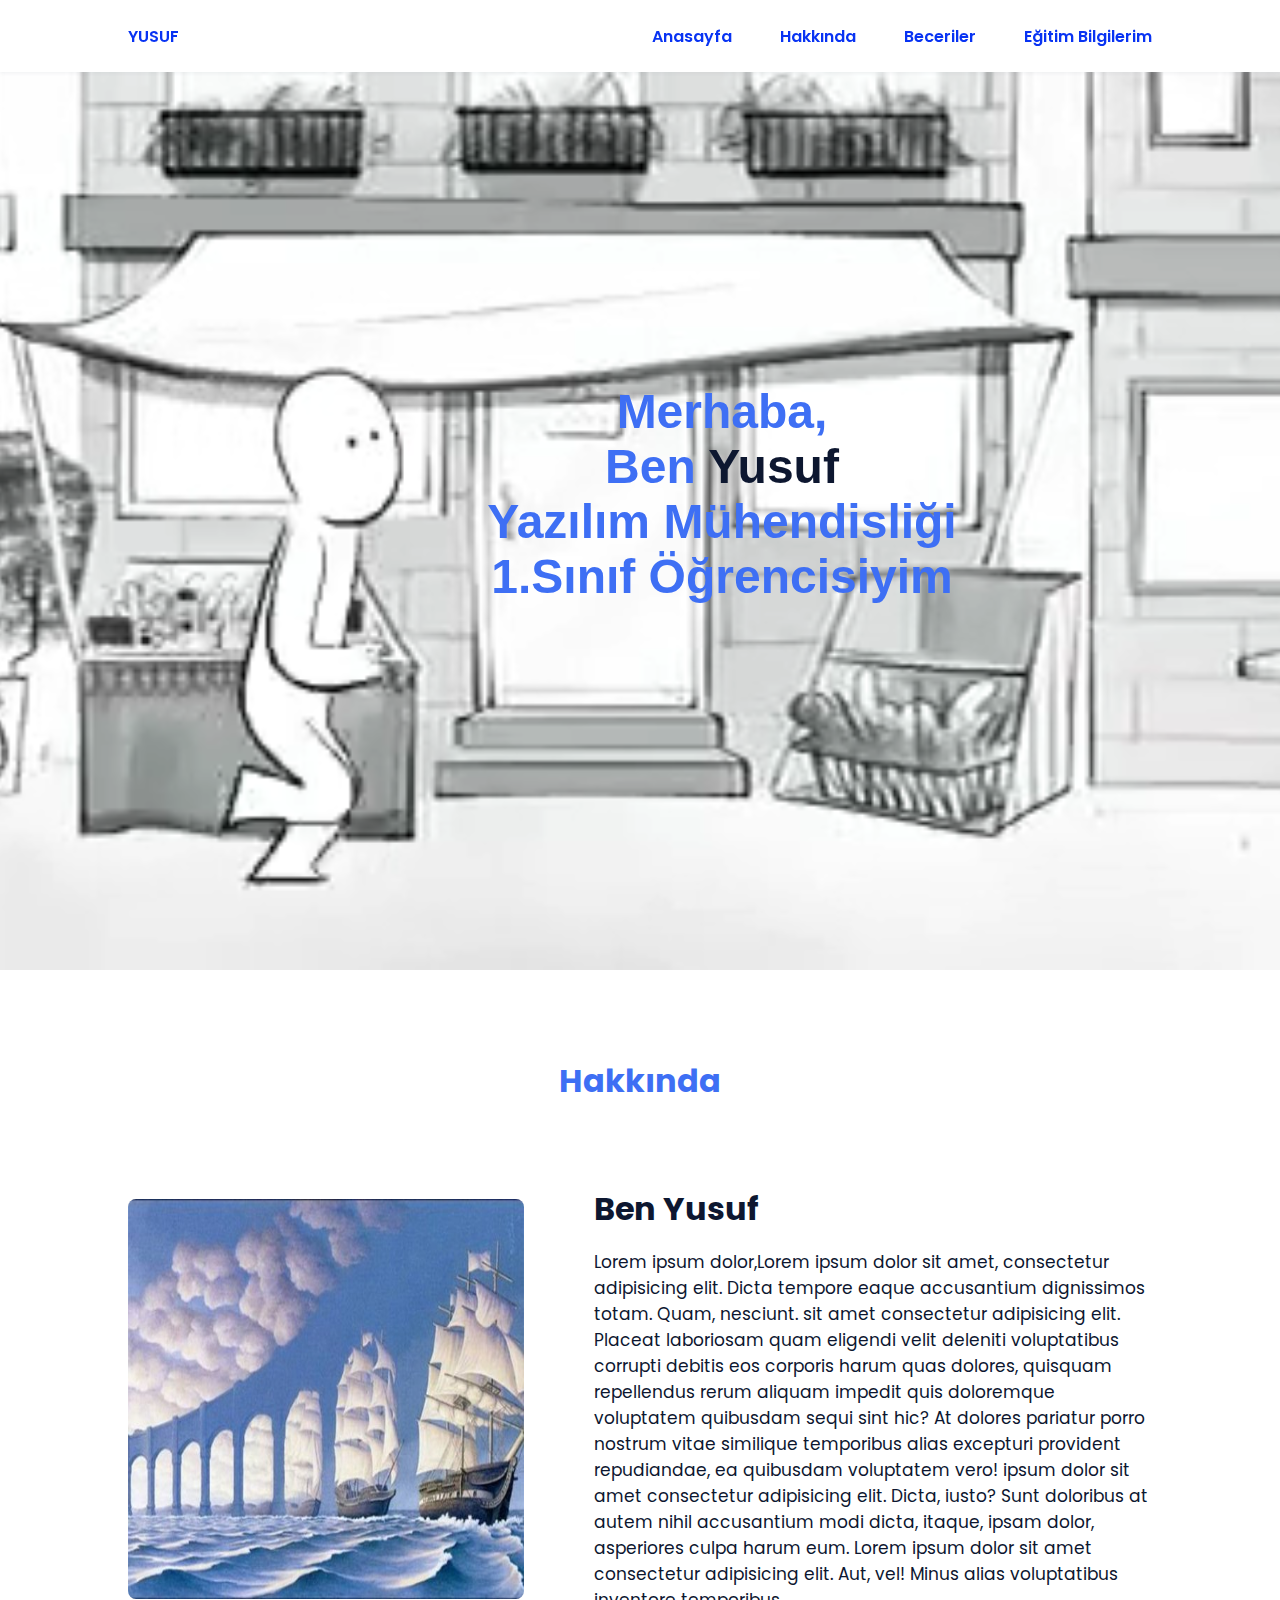
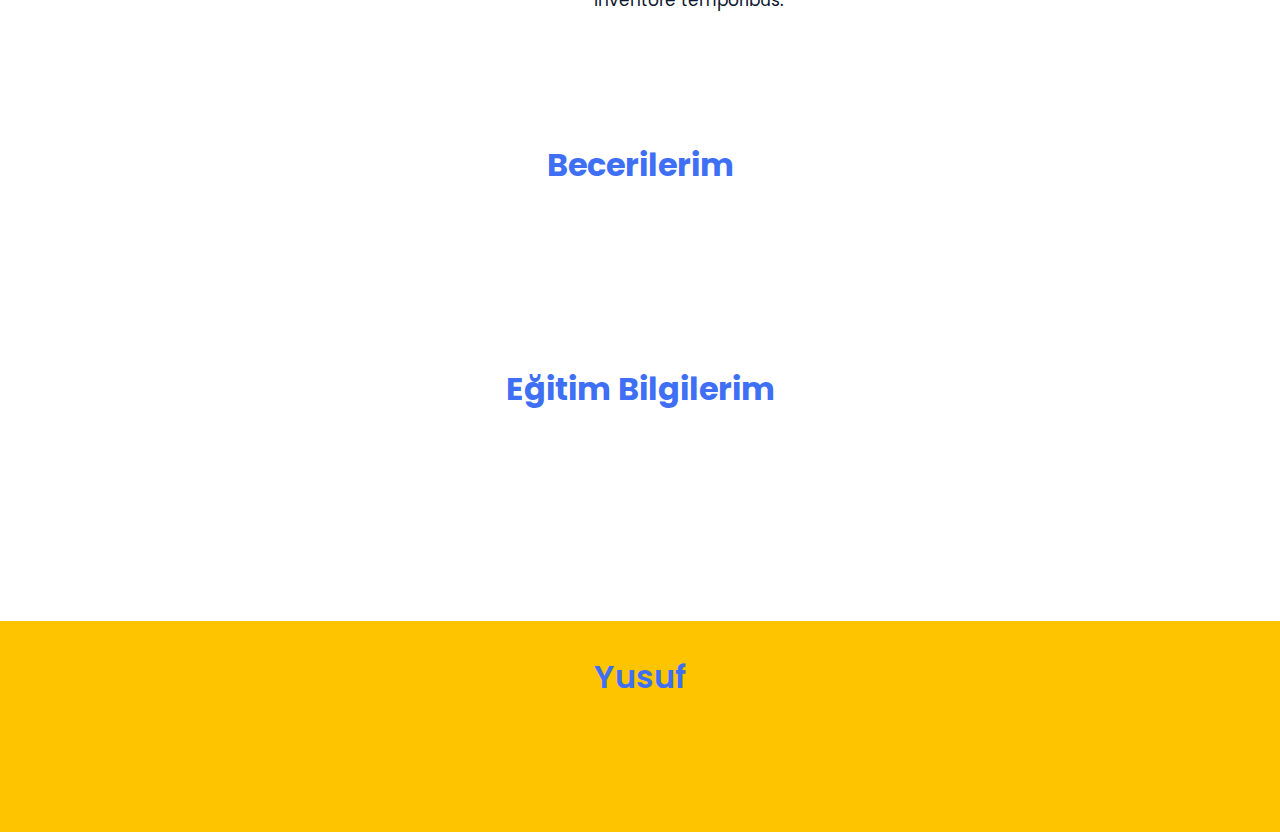
==== index.html @ 99096d66 "index.html" ====
<!DOCTYPE html>
<html lang="tr">
    <head>
        <meta charset="UTF-8">
        <meta name="viewport" content="width=device-width, initial-scale=1.0">

        <link rel="stylesheet" href="alıntı.css">

        <link rel="stylesheet" href="https://cdnjs.cloudflare.com/ajax/libs/font-awesome/5.14.0/css/all.min.css" integrity="sha512-1PKOgIY59xJ8Co8+NE6FZ+LOAZKjy+KY8iq0G4B3CyeY6wYHN3yt9PW0XpSriVlkMXe40PTKnXrLnZ9+fkDaog==" crossorigin="anonymous" referrerpolicy="no-referrer" />"
      
        <title>Yusuf Web sitesi</title>
    </head>
    <body>
        <!--===== HEADER =====-->
        <header class="l-header">
            <nav class="nav bd-grid">
                <div>
                    <a href="#" class="nav__logo">YUSUF</a>
                </div>

                <div class="nav__menu" id="nav-menu">
                    <ul class="nav__list">
                        <li class="nav__item"><a href="#home" class="nav__link active">Anasayfa</a></li>
                        <li class="nav__item"><a href="#about" class="nav__link">Hakkında</a></li>
                        <li class="nav__item"><a href="#skills" class="nav__link">Beceriler</a></li>
                       <li class="nav__item"><a href="#education" class="nav__link">Eğitim Bilgilerim</a></li>
                    </ul>
                </div>

            </nav>
        </header>
        <main class="l-main">
<div id="hero">
    <video autoplay loop muted>
        <source src="videoplayback (2).mp4" type="video/mp4">
   
    </video>

            <!--===== ANASAYFA =====-->
            <section class="home bd-grid" id="home">
                <div class="home__data">
                    <h1 class="home__title">Merhaba,<br>Ben <span class="home__title-color">Yusuf</span><br> Yazılım Mühendisliği 1.Sınıf Öğrencisiyim</h1>
        
                </div>
               
            </section>
        </div>
        </div>

            <!--===== HAKKINDA =====-->
            <section class="about section " id="about">
                <h2 class="section-title">Hakkında</h2>

                <div class="about__container bd-grid">
                  <div class="about__img">
                        <img src="son resim.jpg">
                    </div>
                    
                    <div class="about__tittle">
                        <h2 class="about__subtitle">Ben Yusuf</h2>
                        <p class="about__text">Lorem ipsum dolor,Lorem ipsum dolor sit amet, consectetur adipisicing elit. Dicta tempore eaque accusantium dignissimos totam. Quam, nesciunt. sit amet consectetur adipisicing elit. Placeat laboriosam quam eligendi velit deleniti voluptatibus corrupti debitis eos corporis harum quas dolores, quisquam repellendus rerum aliquam impedit quis doloremque voluptatem quibusdam sequi sint hic? At dolores pariatur porro nostrum vitae similique temporibus alias excepturi provident repudiandae, ea quibusdam voluptatem vero! ipsum dolor sit amet consectetur adipisicing elit. Dicta, iusto? Sunt doloribus at autem nihil accusantium modi dicta, itaque, ipsam dolor, asperiores culpa harum eum. Lorem ipsum dolor sit amet consectetur adipisicing elit. Aut, vel! Minus alias voluptatibus inventore temporibus.</p>
                    </div>                                   
                </div>
            </section>

            <!--===== BECERİLER =====-->
            <section class="skills section" id="skills">
                <h2 class="section-title">Becerilerim</h2>

            </section>
            <!--EĞİTİM BİLGİLERİM-->
            <section class="education section" id="education">
                <h2 class="section-title">Eğitim Bilgilerim</h2>

      
           </section>
               <!--===== CONTACT =====-->
               <section class="contact section" id="contact">
           
            </section>
        </main>
        <!--===== FOOTER =====-->
        <footer class="footer">
            <p class="footer__title">Yusuf</p>
            <div class="footer__social">
                <a href="#" class="footer__icon"><a href="https://github.com"><i class='fab fa-github' ></i></a></a>
                <a href="#" class="footer__icon"><a href="https://www.instagram.com"><i class='fab fa-instagram' ></i></a></a>
                <a href="#" class="footer__icon"><a href="https://twitter.com"><i class='fab fa-twitter' ></i></a></a>
            </div>

        </footer>


  
    </body>
</html>
---- alıntı.css ----
/*===== GOOGLE FONTS =====*/
@import url("https://fonts.googleapis.com/css2?family=Poppins:wght@400;600;700&display=swap");
/*===== VARIABLES CSS =====*/
:root {
  --header-height: 3rem;
  --font-semi: 600;
  /*===== Colores =====*/
  /*Purple 260 - Red 355 - Blue 224 - Pink 340*/
  /* HSL color mode */
  --hue-color: 224;
  --first-color: hsl(var(--hue-color), 89%, 60%);
  --second-color: hsl(var(--hue-color), 56%, 12%);
  /*===== Fuente y tipografia =====*/
  --body-font: 'Poppins', sans-serif;
  --big-font-size: 2rem;
  --h2-font-size: 1.25rem;
  --normal-font-size: .938rem;
  --smaller-font-size: .75rem;
  /*===== Margenes =====*/
  --mb-2: 1rem;
  --mb-4: 2rem;
  --mb-5: 2.5rem;
  --mb-6: 3rem;
  /*===== z index =====*/
  --z-back: -10;
  --z-fixed: 100;
}
@media screen and (min-width: 968px) {
  :root {
    --big-font-size: 3.5rem;
    --h1-font-size: 3rem;
    --h2-font-size: 2rem;
    --normal-font-size: 1rem;
    --smaller-font-size: .875rem;
  }
}
/*===== BASE =====*/
*, ::before, ::after {
  box-sizing: border-box;
}
html {
  scroll-behavior: smooth;
}
body {
  margin: var(--header-height) 0 0 0;
  font-family: var(--body-font);
  font-size: var(--normal-font-size);
  color: var(--second-color);
}
h1, h2, p {
  margin: 0;
}
ul {
  margin: 0;
  padding: 0;
  list-style: none;
}
a {
  text-decoration: none;
}
img {
  max-width: 100%;
  height: auto;
  display: block;
}
/*===== CLASS CSS ===== */
.section-title {
  position: relative;
  font-size: var(--h2-font-size);
  color: var(--first-color);
  margin-top: var(--mb-2);
  margin-bottom: var(--mb-4);
  text-align: center;
}
.section-title::after {
  position: absolute;
  content: '';
  left: 0;
  right: 0;
  margin: auto;
  top: 2rem;
  background-color: rgb(230, 198, 17);
}
.section {
  padding-top: 3rem;
  padding-bottom: 2rem;
}
/*===== LAYOUT =====*/
.bd-grid {
  max-width: 1024px;
  display: flex;
  margin-left: var(--mb-2);
  margin-right: var(--mb-2);
}
.l-header {
  width: 100%;
  position: fixed;
  top: 0;
  left: 0;
  z-index: var(--z-fixed);
  background-color: #fff;
  box-shadow: 0 1px 4px rgba(146, 161, 176, 0.15);
}
/*===== NAV =====*/
.nav {
  height: var(--header-height);
  display: flex;
  justify-content: space-between;
  align-items: center;
  font-weight: var(--font-semi);
}
@media screen and (max-width: 800px) {
  .nav__menu {
    position: fixed;
    top: var(--header-height);
    right: -100%;
    width: 80%;
    height: 100%;
    padding: 2rem;
    background-color: var(--second-color);
    transition: .5s;
  }
}
.nav__item {
  margin-bottom: var(--mb-4);
}
.nav__link {
  position: relative;
  color: #fff;
}
.nav__link:hover {
  position: relative;
  background-color: rgb(255, 196, 0);
  border-radius: 5px;
}
.nav__link:hover::after {
  position: absolute;
  content: '';
  left: 0;
  top: 2rem;
  background-color:rgb(255, 196, 0);
}
.nav__logo {
  color: rgb(8, 51, 243);
}
.nav__toggle {
  color: var(--second-color);
  font-size: 1.5rem;
  cursor: pointer;
}

/*=== Show menu ===*/
/*.show {
  right: 0;
}*/
/*===== HOME =====*/

/*videolu home*/
#hero video{
  height: 100vh;
  margin-top:45px;
  width: 100%;
  background-position: absolute;
  z-index: 100;
  object-fit: cover;
}
#hero .home{
  width: 100%;
  height: 100%;
  /*z-index: 20;*/
  position: absolute;
  top: 0;
  left: 0;
  text-align: center;
  display: flex;
  align-items: center;
  justify-content: center;

}
#hero .home__data h1{
  color: var(--first-color);
  font-family: Arial, sans-serif;
  
}
#hero .home__data {
  align-self: center;
}
#hero .home__title {
  font-size: var(--h1-font-size);
  margin-bottom: var(--mb-5);
  padding-left: 420px;
}
#hero .home__title-color {
  color: var(--second-color);
}

/* ===== ABOUT =====*/
.about__container {
  row-gap: 2rem;
  text-align: center;
}
.about__subtitle {
  margin-bottom: var(--mb-2);
  font-size: var(--h2-font-size);
}
.about__text {
  font-size: 17px;
}
.about__tittle {
  padding-left: 70px;

}
.about__img {
  width: 5000px;
  justify-self: center;
}
.about__img img {
  border-radius: .5rem;
  width: 8000px;
 
}
/* ===== FOOTER =====*/
.footer {
  background-color: rgb(255, 196, 0);
  color: var(--first-color);
  text-align: center;
  font-weight: var(--font-semi);
  padding: 2rem 0;
}
.footer__title {
  font-size: 2rem;
  margin-bottom: var(--mb-4);
}
.footer__social {
  margin-bottom: var(--mb-4);
}
.footer__icon {
  font-size: 1.5rem;
  color: aqua;
  margin: 0 var(--mb-2);
}
/*.footer__copy {
  font-size: var(--smaller-font-size);
}*/
/* ===== MEDIA QUERIES=====*/
@media screen and (max-width: 320px) {
  .home {
    row-gap: 2rem;
  }
}
@media screen and (min-width: 576px) {
  .home {
    padding: 4rem 0 2rem;
  }
  
  .about__container {
    grid-template-columns: repeat(2, 1fr);
    align-items: center;
    text-align: initial;
  }
}
@media screen and (min-width: 768px) {
  body {
    margin: 0;
  }
  .section {
    padding-top: 4rem;
    padding-bottom: 3rem;
  }
  .section-title {
    margin-bottom: var(--mb-6);
  }
  .section-title::after {
    width: 80px;
    top: 3rem;
  }
  .nav {
    height: calc(var(--header-height) + 1rem);
    height: calc(var(--header-height) + 1.5rem);
  }
  .nav__list {
    display: flex;
    padding-top: 0;
  }
  .nav__item {
    margin-left: var(--mb-6);
    margin-bottom: 0;
  }
  .nav__link {
    color: rgb(8, 51, 243);
  }
  .home {
    padding: 8rem 0 2rem;
  }
  .about__container {
    padding-top: 2rem;
  }
  .about__img img {
    height: 400px;
    width: 5000px;
  }
}
@media screen and (min-width: 992px) {
  .bd-grid {
    margin-left: auto;
    margin-right: auto;
  }
  .home {
    padding: 10rem 0 2rem;
  }
}
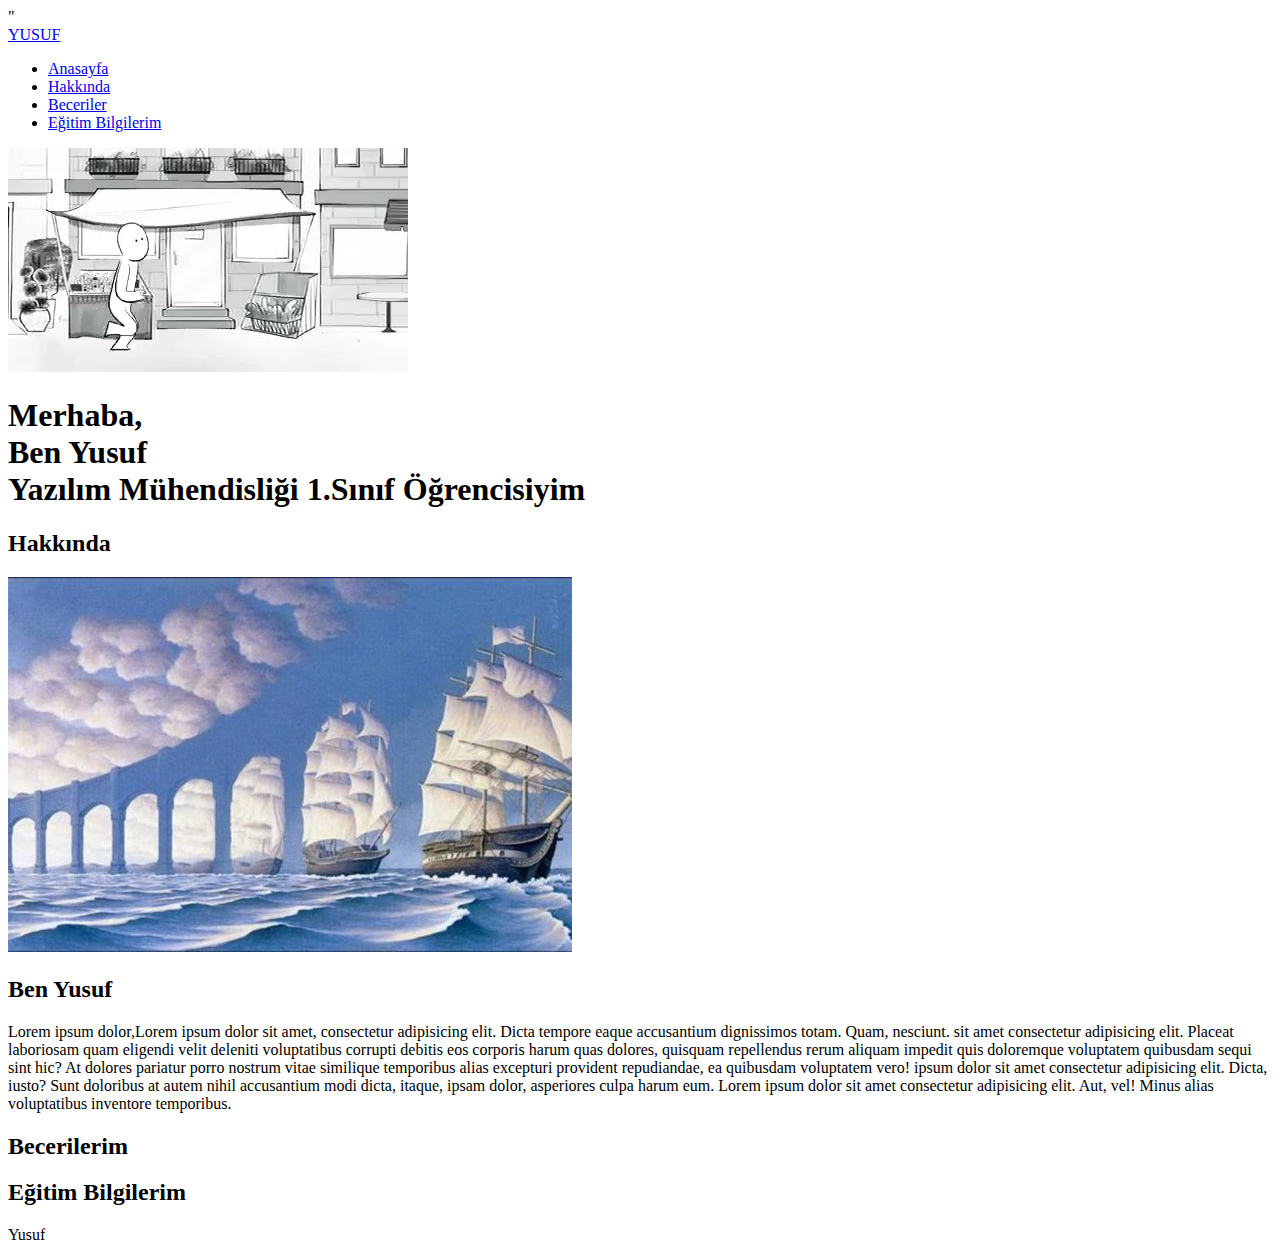
==== commit b42881ad: "index.html" ====
--- a/index.html
+++ b/index.html
@@ -5,7 +5,7 @@
         <meta charset="UTF-8">
         <meta name="viewport" content="width=device-width, initial-scale=1.0">
 
-        <link rel="stylesheet" href="alıntı.css">
+        <link rel="stylesheet" href="style.css">
 
         <link rel="stylesheet" href="https://cdnjs.cloudflare.com/ajax/libs/font-awesome/5.14.0/css/all.min.css" integrity="sha512-1PKOgIY59xJ8Co8+NE6FZ+LOAZKjy+KY8iq0G4B3CyeY6wYHN3yt9PW0XpSriVlkMXe40PTKnXrLnZ9+fkDaog==" crossorigin="anonymous" referrerpolicy="no-referrer" />"
       
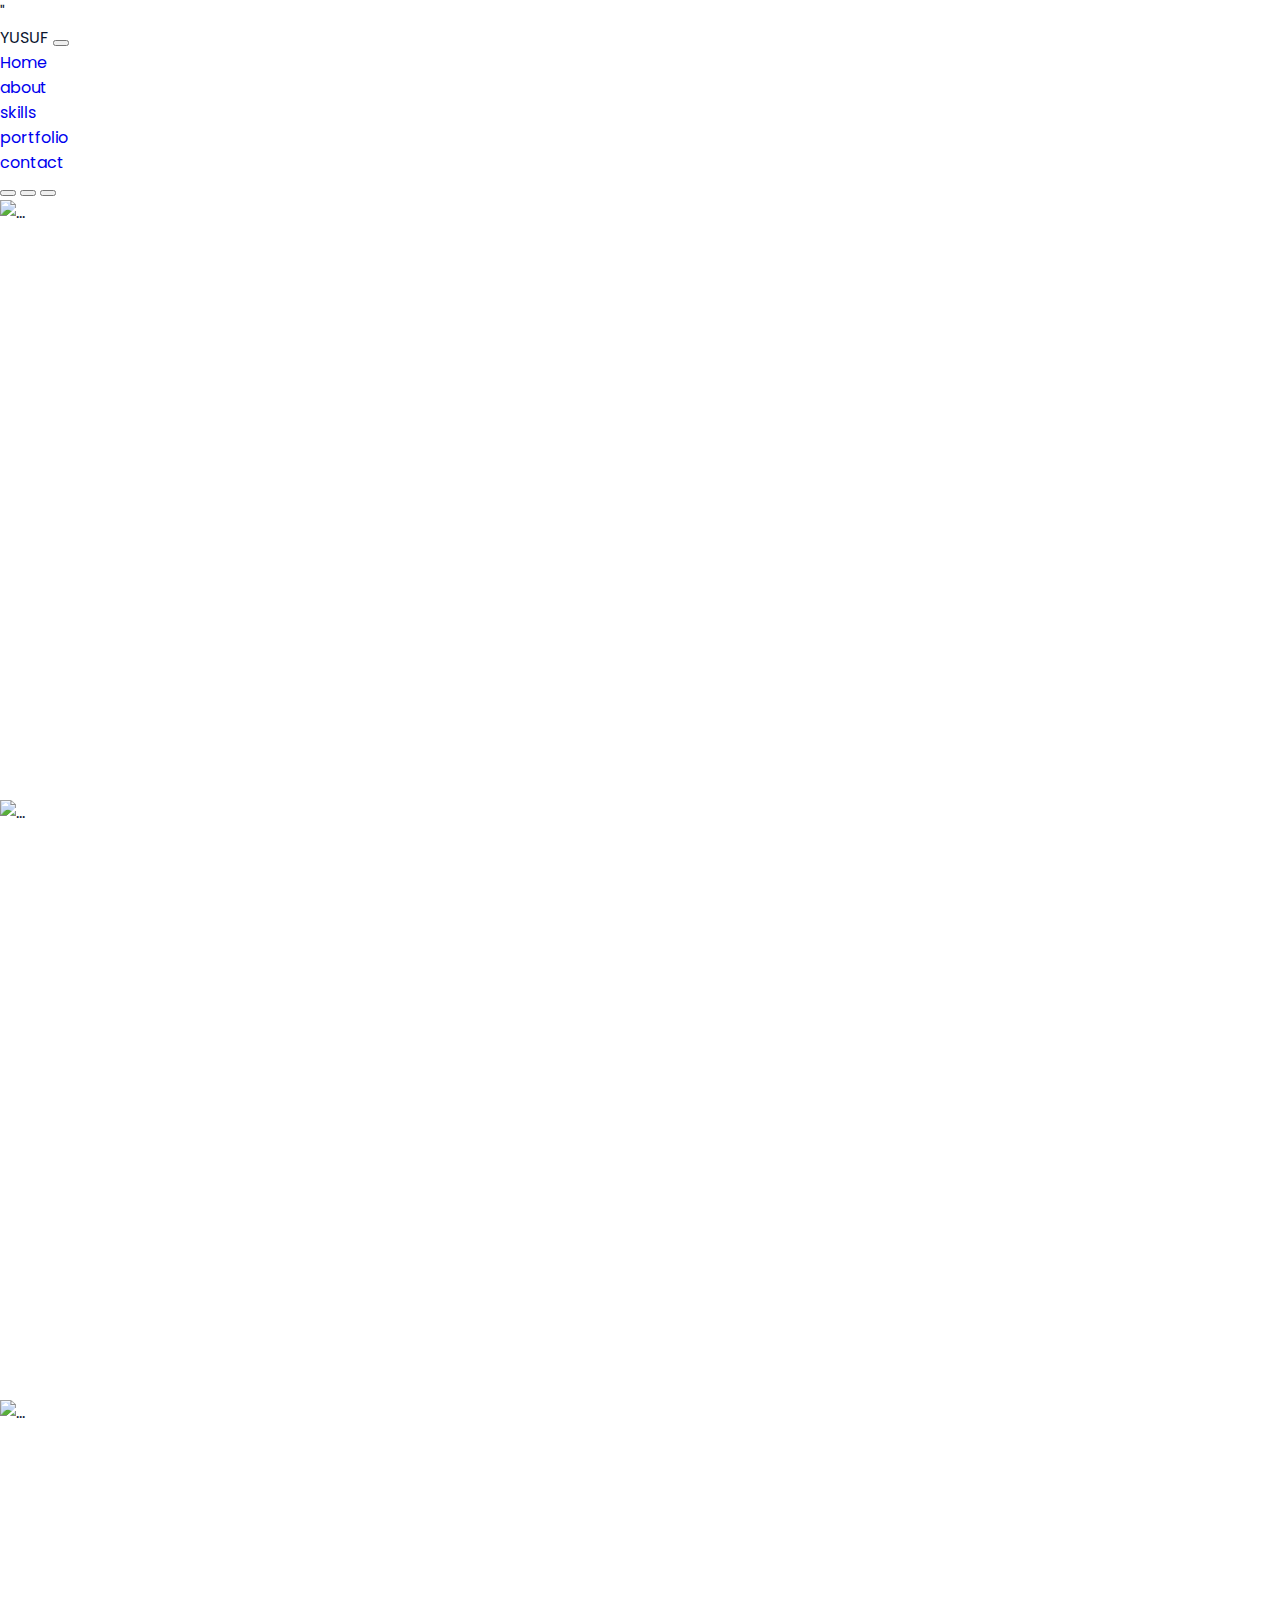
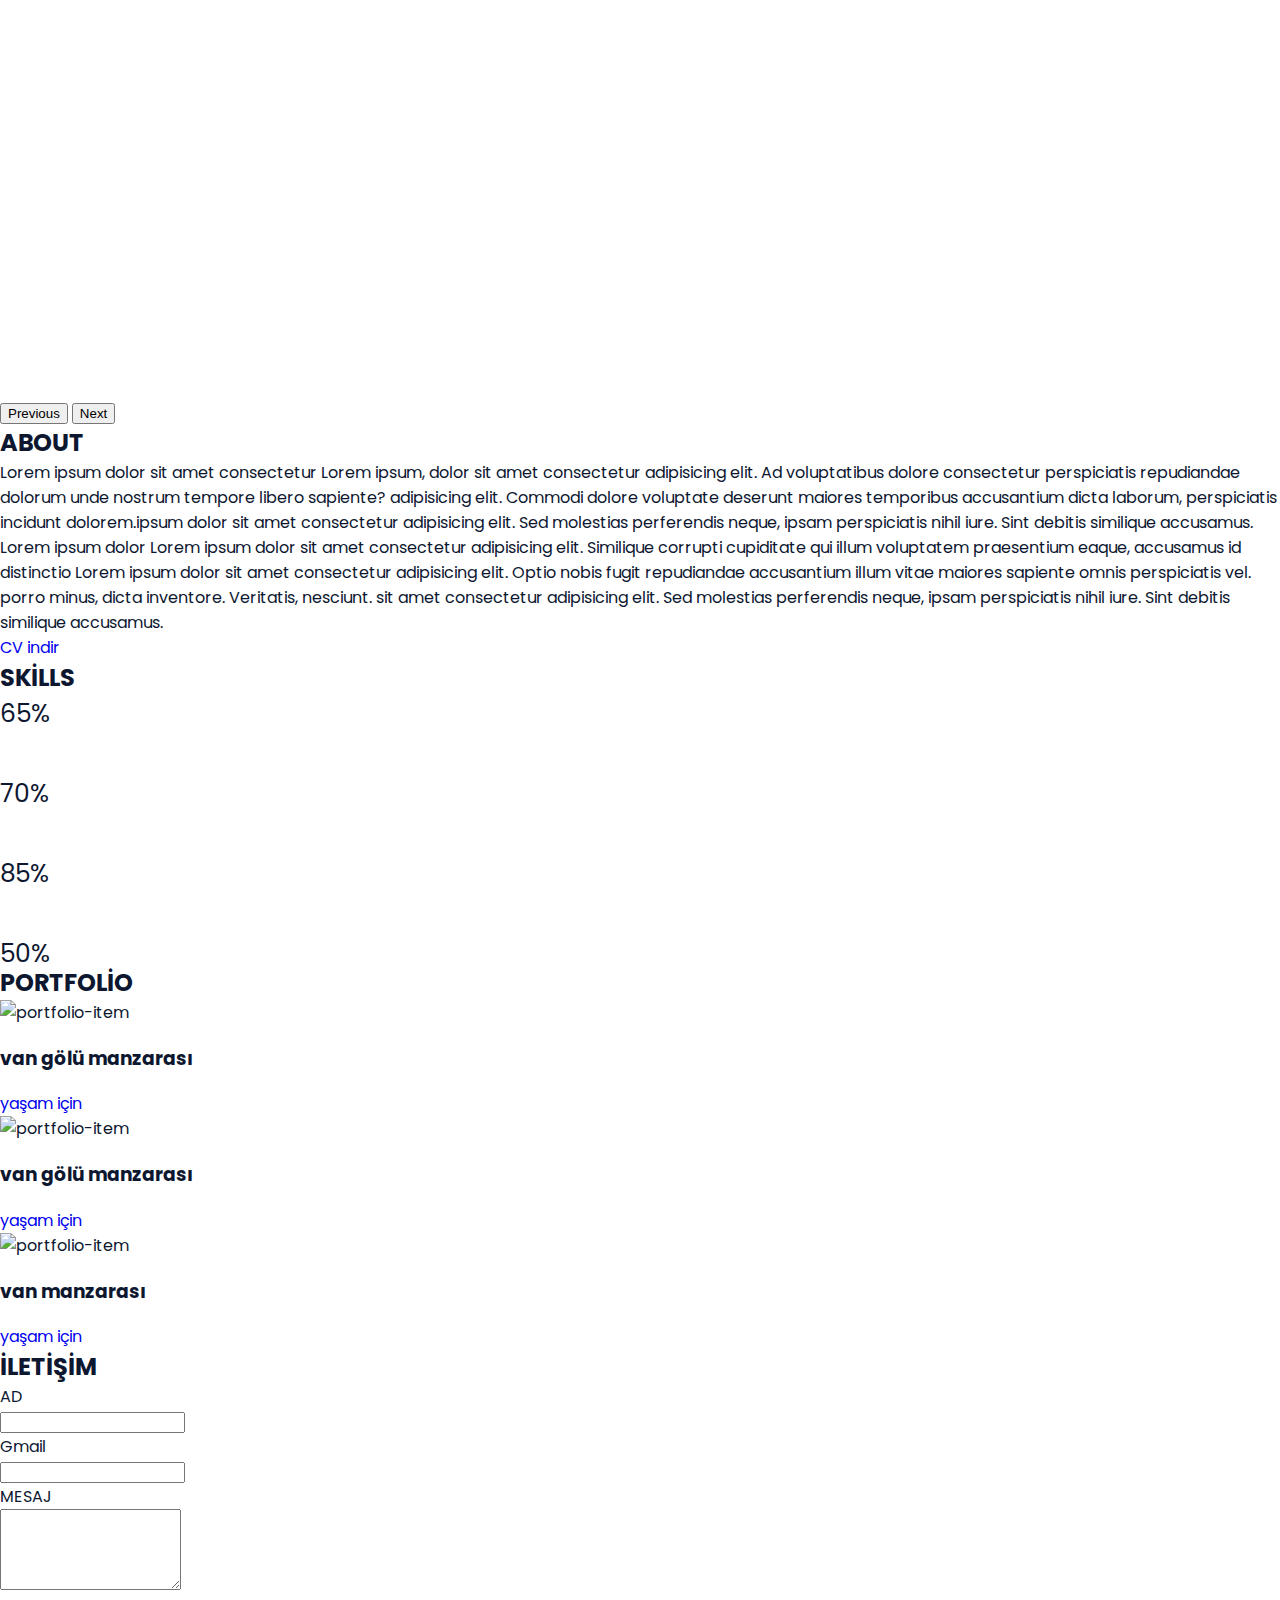
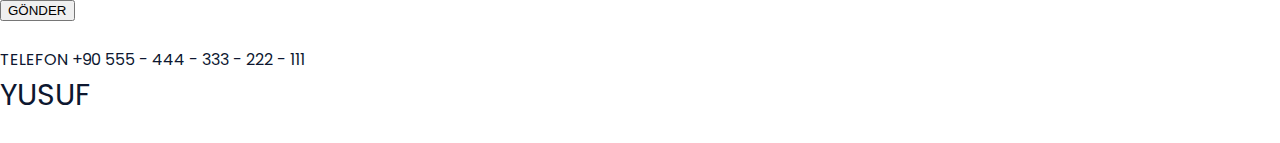
==== commit d9abe0e3: "Create index.html" ====
--- a/index.html
+++ b/index.html
@@ -1,97 +1,297 @@
-
-<!DOCTYPE html>
-<html lang="tr">
-    <head>
-        <meta charset="UTF-8">
-        <meta name="viewport" content="width=device-width, initial-scale=1.0">
-
-        <link rel="stylesheet" href="style.css">
-
-        <link rel="stylesheet" href="https://cdnjs.cloudflare.com/ajax/libs/font-awesome/5.14.0/css/all.min.css" integrity="sha512-1PKOgIY59xJ8Co8+NE6FZ+LOAZKjy+KY8iq0G4B3CyeY6wYHN3yt9PW0XpSriVlkMXe40PTKnXrLnZ9+fkDaog==" crossorigin="anonymous" referrerpolicy="no-referrer" />"
+<!doctype html>
+<html lang="en">
+  <head>
+
+   
+    <meta charset="utf-8">
+    <meta name="viewport" content="width=device-width, initial-scale=1">
+    <!--icons-->
+    <link rel="stylesheet" href="https://cdnjs.cloudflare.com/ajax/libs/font-awesome/5.14.0/css/all.min.css" integrity="sha512-1PKOgIY59xJ8Co8+NE6FZ+LOAZKjy+KY8iq0G4B3CyeY6wYHN3yt9PW0XpSriVlkMXe40PTKnXrLnZ9+fkDaog==" crossorigin="anonymous" referrerpolicy="no-referrer" />"
+    <!-- Bootstrap CSS -->
+    <script src="jquery-3.6.0.min.js/jquery-3.6.0.min.js"></script>
+    <link href="https://cdn.jsdelivr.net/npm/bootstrap@5.0.2/dist/css/bootstrap.min.css" rel="stylesheet" integrity="sha384-EVSTQN3/azprG1Anm3QDgpJLIm9Nao0Yz1ztcQTwFspd3yD65VohhpuuCOmLASjC" crossorigin="anonymous">
+    <link rel="stylesheet" href="style.css">
+    <title>YUSUF CAN WEB SİTESİ</title>
+    <script src="javasc.js"></script>
+  </head>
+  <body >
+  
+      <header id="header" class="başlık header fixed-top">
+        <nav class="navbar navbar-expand-md  navbar-dark bg-dark" >
+          <div class="container mb-2">
+            
+          
+            <a class="navbar-brand text-white">YUSUF</a>
+            <button class="navbar-toggler" type="button" data-bs-toggle="collapse" data-bs-target="#navbarSupportedContent" aria-controls="navbarSupportedContent" aria-expanded="false" aria-label="Toggle navigation">
+              <span class="navbar-toggler-icon"></span>
+            </button>
+           
+            <div class="collapse navbar-collapse" id="navbarSupportedContent">
+              <ul class="navbar-nav ms-auto mb-2 mb-lg-0">
+                <li class="nav-item">
+                  <a class="nav-link active text-white" aria-current="page" href="#home">Home</a>
+                </li>
+                <li class="nav-item">
+                  <a class="nav-link text-white" href="#about">about</a>
+                </li>
+                <li class="nav-item">
+                  <a class="nav-link  text-white" href="#skills">skills</a>
+                </li>
+                <li class="nav-item">
+                  <a class="nav-link  text-white" href="#portfolio">portfolio</a>
+                </li>
+                <li class="nav-item">
+                  <a class="nav-link  text-white" href="#contact">contact</a>
+                </li>
+              </ul>
+            </div>
+          </div>
+        </nav>
+      </header>
+  
+
+      <!-- slider -->
+
+
+    <section id="home">
+    <div id="carouselExampleIndicators" class="carousel slide mt-4 " data-bs-ride="true">
+      <div class="carousel-indicators">
+        <button type="button" data-bs-target="#carouselExampleIndicators" data-bs-slide-to="0" class="active" aria-current="true" aria-label="Slide 1"></button>
+        <button type="button" data-bs-target="#carouselExampleIndicators" data-bs-slide-to="1" aria-label="Slide 2"></button>
+        <button type="button" data-bs-target="#carouselExampleIndicators" data-bs-slide-to="2" aria-label="Slide 3"></button>
+      </div>
+      <div class="carousel-inner " style="position: relative;">
+        <div class="carousel-item active ">
+          <img src="resim 5.jpg" class="d-block " style="width:100%; height: 600px;" alt="...">
+        </div>
+        <div class="carousel-item resim">
+          <img src="bjk.webp" class="d-block " style="width:100%; height: 600px;" alt="...">
+        </div>
+        <div class="carousel-item resim">
+          <img src="tw.jpg" class="d-block " style="width:100%; height: 600px;" alt="...">
+        </div>
+      </div>
+      <button class="carousel-control-prev" type="button" data-bs-target="#carouselExampleIndicators" data-bs-slide="prev">
+        <span class="carousel-control-prev-icon" aria-hidden="true"></span>
+        <span class="visually-hidden">Previous</span>
+      </button>
+      <button class="carousel-control-next" type="button" data-bs-target="#carouselExampleIndicators" data-bs-slide="next">
+        <span class="carousel-control-next-icon" aria-hidden="true"></span>
+        <span class="visually-hidden">Next</span>
+      </button>
+    </div>
+  </section>
+
+<!--about-->
+      <section class="generic" id="about">
+        <div class="container mt-5">    
+          <h2 class="display-5 text-dark mb-5 text-center">ABOUT</h2>
+            <div class="row mt-5">
+              <div class="col-8">
+                <div>
+                  <p>Lorem ipsum dolor sit amet consectetur Lorem ipsum, dolor sit amet consectetur adipisicing elit. Ad voluptatibus dolore consectetur perspiciatis repudiandae dolorum unde nostrum tempore libero sapiente? adipisicing elit. Commodi dolore voluptate deserunt maiores temporibus accusantium dicta laborum, perspiciatis incidunt dolorem.ipsum dolor sit amet consectetur adipisicing elit. Sed molestias perferendis neque, ipsam perspiciatis nihil iure. Sint debitis similique accusamus.</p>
+                </div>
+              </div>
+              <div class="col-4">
+                <img class="img-fluid" src="vg.jpg" alt="">
+              </div>
+            </div>
+            <div class="row mt-5">
+              <div class="col-4">
+                <img class="img-fluid" src="vg2.jpg" alt="">
+              </div>
+              <div class="col-8">
+              
+                <div>
+                  <p>Lorem ipsum dolor Lorem ipsum dolor sit amet consectetur adipisicing elit. Similique corrupti cupiditate qui illum voluptatem praesentium eaque, accusamus id distinctio Lorem ipsum dolor sit amet consectetur adipisicing elit. Optio nobis fugit repudiandae accusantium illum vitae maiores sapiente omnis perspiciatis vel. porro minus, dicta inventore. Veritatis, nesciunt. sit amet consectetur adipisicing elit. Sed molestias perferendis neque, ipsam perspiciatis nihil iure. Sint debitis similique accusamus.</p>
+                </div>
+              </div>
+            </div>
+           
+        </div>
+        <div class="text-center mt-5">
+          <a class="btn btn-primary"  href="pdf.pdf"download> CV indir</a>
+         </div>
+      </section>
+
+
+
+    <!--yetenekler-->
+    <section id="skills">
+     
+        <h2 class="display-5 text-dark mb-5 mt-5 text-center">SKİLLS</h2>
+        <div class="container-fluid mt-5 mb-5 bg-dark">
+         
+        <div class="row gx-0 pt-5">
+          <div class="col-1">
+           <i class="fa-2x fab fa-js text-warning"></i>
+          </div>
+          <div class="col-11">
+          <div class="progress "style="height: 30px;">
+            <div class="progress-bar bg-danger p-0" role="progressbar" style="width: 65%; font-size: 25px;" aria-valuenow="65" aria-valuemin="0" aria-valuemax="100">65%</div>
+          </div>
+        </div> <br><br>
+          <div class="row gx-0">
+            <div class="col-1">
+            <i class="fa-2x fab fa-css3 text-warning"></i>
+            </div>
+            <div class="col-11">
+            <div class="progress"style="height: 30px;">
+              <div class="progress-bar bg-danger p-0" role="progressbar" style="width: 70%; font-size: 25px; " aria-valuenow="70" aria-valuemin="0" aria-valuemax="100">70%</div>
+            </div>
+        </div><br><br>
+        <div class="row gx-0">
+          <div class="col-1">
+            <i class="fa-2x fab fa-html5 text-warning"></i>
+          </div>
+          <div class="col-11">
+          <div class="progress"style="height: 30px;">
+            <div class="progress-bar bg-danger" role="progressbar" style="width: 85%; font-size: 25px;" aria-valuenow="85" aria-valuemin="0" aria-valuemax="100">85%</div>
+         
+        </div>
+        </div>
+        </div><br><br>  
+        <div class="row gx-0 mb-5">
+          <div class="col-1">
+            <i class="fa-2x fab fa-java text-warning"></i>
+          </div>
+          <div class="col-11">
+          <div class="progress"style="height: 30px;">
+            <div class="progress-bar bg-danger" role="progressbar" style="width: 50%; font-size: 25px;" aria-valuenow="50" aria-valuemin="0" aria-valuemax="100">50%</div>
+          </div>
+        </div>
+        </div>
+  </div>
+</section>
+
+  <!--portfolio-->
+
+<section class="portfolio py-5" id="portfolio">
+  <div class="container-lg py-4">
+    <h2 class="display-5 text-dark  mb-5 mt-5 text-center">PORTFOLİO</h2>
+    <div class="row">
+      <div class="col-md-6 col-lg-4">
+        <div class="portfolio-item">
+          <img src="vg.jpg" class="w-100 img-thumbnail" alt="portfolio-item">
+          <h3 class="text-capitalize fs-5 my-2">van gölü manzarası</h3>
+          <p class="mb-4"><a href="#" class="text-danger text-decoration-none">yaşam için</a></p>
+        </div>
+      </div>
+      <div class="col-md-6 col-lg-4">
+        <div class="portfolio-item">
+          <img src="vg.jpg" class="w-100 img-thumbnail" alt="portfolio-item">
+          <h3 class="text-capitalize fs-5 my-2">van gölü manzarası</h3>
+          <p class="mb-4"><a href="#" class="text-danger text-decoration-none">yaşam için</a></p>
+        </div>
+      </div>
+      <div class="col-md-6 col-lg-4">
+        <div class="portfolio-item">
+          <img src="vg.jpg" class="w-100 img-thumbnail" alt="portfolio-item">
+          <h3 class="text-capitalize fs-5 my-2">van manzarası</h3>
+          <p class="mb-4"><a href="#" class="text-danger text-decoration-none">yaşam için</a></p>
+        </div>
+      </div>
+    </div>
+  
+</section>
+
+        <!--iletişim sayfası-->
+        <section id="contact" class="generic dark-bg mt-5">
+          <h2 class="display-5 text-dark mb-5 text-center">İLETİŞİM</h2>
+            <div class="container-fluid bg-dark mb-5">
+            
+              <div class="row">
+                <div class="col">
+                <div class="col-xl-12 col-lg-6">
+                  <form class="row">
+        
+                    <div class="col-6">
+                      <p class="text-white">AD</p> 
+                      <div class="input-group">
+                        <div class="input-group-text rounded-0 bg-danger border-danger text-danger">
+                          <i class="bi bi-person-fill"></i>
+                        </div>
+                        
+                        <input type="text" class="form-control rounded-0 border-danger text-dark bg-transparent"
+                          required>
+                      </div>
+                    </div>
+                    <div class="col-6">
+                    <p class="text-white">Gmail</p> 
+                      <div class="input-group">
+                        <div class="input-group-text rounded-0 bg-danger border-danger text-dark">
+                          <i class="bi bi-at"></i>
+                        </div>
+                        <input type="email" class="form-control rounded-0 border-danger text-white bg-transparent"
+                           required>
+                      </div>
+                    </div>
+                    <div id="mesaj" class="col-12 py-5">
+                     <P class="text-white">MESAJ</P> 
+                      <div class="input-group">
+                        <div class="input-group-text rounded-0 bg-danger border-danger text-dark">
+                          <i class="bi bi-envelope-fill"></i>
+                        </div>
+                     
+                        <textarea class="form-control rounded-0 border-danger text-dark bg-transparent"
+                          rows="5" required></textarea>
+                      </div>
+                    </div>
+                    <div class="d-grid">
+                      <button class="btn btn-outline-danger rounded-0 text-uppercase" type="submit">
+                          GÖNDER
+                      </button>
+                    </div>
+        
+                  </form>
+                  <br>
+                </div>
+                <div class="col">
+                <div class="col-xl-12 col-lg-6">
+                  <p>TELEFON   <span class="text-dark">+90 555 - 444 - 333 - 222 - 111</span></p>
+                </div>
+              </div>
+            </div>
+          </section>
+          <footer class="bg-dark text-danger pt-3 pb-3 mt-4">
+
+            <p class="footer-title text-center" style="font-size: 30px;">YUSUF</p>
+            <div class="footer-social text-center">
+              <a href="#"><a href="https://github.com"><i class=' fa-3x fab fa-github' ></i></a></a>
+              &nbsp; 
+              &nbsp; 
+              &nbsp;
+              <a href="#" ><a href="https://www.instagram.com"><i class=' fa-3x fab fa-instagram' ></i></a></a>
+              &nbsp;  
+              &nbsp;
+              &nbsp;
+            <a href="#"><a href="https://twitter.com"><i class='fa-3x fab fa-twitter' ></i></a></a>
+            </div>
+          </footer>
+    <script>
+    
+      $(function(){
+        $("#mesaj").mouseover(function(){
+          $("#mesaj").css("background-color","blue");
+         
+        });
+        $("#mesaj").mouseleave(function(){
+              $("#mesaj").css("background-color","#212529");
+        });
+      });
       
-        <title>Yusuf Web sitesi</title>
-    </head>
-    <body>
-        <!--===== HEADER =====-->
-        <header class="l-header">
-            <nav class="nav bd-grid">
-                <div>
-                    <a href="#" class="nav__logo">YUSUF</a>
-                </div>
-
-                <div class="nav__menu" id="nav-menu">
-                    <ul class="nav__list">
-                        <li class="nav__item"><a href="#home" class="nav__link active">Anasayfa</a></li>
-                        <li class="nav__item"><a href="#about" class="nav__link">Hakkında</a></li>
-                        <li class="nav__item"><a href="#skills" class="nav__link">Beceriler</a></li>
-                       <li class="nav__item"><a href="#education" class="nav__link">Eğitim Bilgilerim</a></li>
-                    </ul>
-                </div>
-
-            </nav>
-        </header>
-        <main class="l-main">
-<div id="hero">
-    <video autoplay loop muted>
-        <source src="videoplayback (2).mp4" type="video/mp4">
-   
-    </video>
-
-            <!--===== ANASAYFA =====-->
-            <section class="home bd-grid" id="home">
-                <div class="home__data">
-                    <h1 class="home__title">Merhaba,<br>Ben <span class="home__title-color">Yusuf</span><br> Yazılım Mühendisliği 1.Sınıf Öğrencisiyim</h1>
-        
-                </div>
-               
-            </section>
-        </div>
-        </div>
-
-            <!--===== HAKKINDA =====-->
-            <section class="about section " id="about">
-                <h2 class="section-title">Hakkında</h2>
-
-                <div class="about__container bd-grid">
-                  <div class="about__img">
-                        <img src="son resim.jpg">
-                    </div>
-                    
-                    <div class="about__tittle">
-                        <h2 class="about__subtitle">Ben Yusuf</h2>
-                        <p class="about__text">Lorem ipsum dolor,Lorem ipsum dolor sit amet, consectetur adipisicing elit. Dicta tempore eaque accusantium dignissimos totam. Quam, nesciunt. sit amet consectetur adipisicing elit. Placeat laboriosam quam eligendi velit deleniti voluptatibus corrupti debitis eos corporis harum quas dolores, quisquam repellendus rerum aliquam impedit quis doloremque voluptatem quibusdam sequi sint hic? At dolores pariatur porro nostrum vitae similique temporibus alias excepturi provident repudiandae, ea quibusdam voluptatem vero! ipsum dolor sit amet consectetur adipisicing elit. Dicta, iusto? Sunt doloribus at autem nihil accusantium modi dicta, itaque, ipsam dolor, asperiores culpa harum eum. Lorem ipsum dolor sit amet consectetur adipisicing elit. Aut, vel! Minus alias voluptatibus inventore temporibus.</p>
-                    </div>                                   
-                </div>
-            </section>
-
-            <!--===== BECERİLER =====-->
-            <section class="skills section" id="skills">
-                <h2 class="section-title">Becerilerim</h2>
-
-            </section>
-            <!--EĞİTİM BİLGİLERİM-->
-            <section class="education section" id="education">
-                <h2 class="section-title">Eğitim Bilgilerim</h2>
-
       
-           </section>
-               <!--===== CONTACT =====-->
-               <section class="contact section" id="contact">
-           
-            </section>
-        </main>
-        <!--===== FOOTER =====-->
-        <footer class="footer">
-            <p class="footer__title">Yusuf</p>
-            <div class="footer__social">
-                <a href="#" class="footer__icon"><a href="https://github.com"><i class='fab fa-github' ></i></a></a>
-                <a href="#" class="footer__icon"><a href="https://www.instagram.com"><i class='fab fa-instagram' ></i></a></a>
-                <a href="#" class="footer__icon"><a href="https://twitter.com"><i class='fab fa-twitter' ></i></a></a>
-            </div>
-
-        </footer>
-
-
-  
-    </body>
-</html>+     
+    </script>
+    <!-- Optional JavaScript; choose one of the two! -->
+
+    <!-- Option 1: Bootstrap Bundle with Popper -->
+    <script src="https://cdn.jsdelivr.net/npm/bootstrap@5.0.2/dist/js/bootstrap.bundle.min.js" integrity="sha384-MrcW6ZMFYlzcLA8Nl+NtUVF0sA7MsXsP1UyJoMp4YLEuNSfAP+JcXn/tWtIaxVXM" crossorigin="anonymous"></script>
+
+    <!-- Option 2: Separate Popper and Bootstrap JS -->
+    <!--
+    <script src="https://cdn.jsdelivr.net/npm/@popperjs/core@2.9.2/dist/umd/popper.min.js" integrity="sha384-IQsoLXl5PILFhosVNubq5LC7Qb9DXgDA9i+tQ8Zj3iwWAwPtgFTxbJ8NT4GN1R8p" crossorigin="anonymous"></script>
+    <script src="https://cdn.jsdelivr.net/npm/bootstrap@5.0.2/dist/js/bootstrap.min.js" integrity="sha384-cVKIPhGWiC2Al4u+LWgxfKTRIcfu0JTxR+EQDz/bgldoEyl4H0zUF0QKbrJ0EcQF" crossorigin="anonymous"></script>
+    -->
+  </body>
+</html>
--- a/style.css
+++ b/style.css
@@ -0,0 +1,265 @@
+@import url("https://fonts.googleapis.com/css2?family=Poppins:wght@400;600;700&display=swap");
+:root {
+/*renkler*/
+  --hue-color: 224;
+  --first-color: hsl(var(--hue-color), 89%, 60%);
+  --second-color: hsl(var(--hue-color), 56%, 12%);
+ 
+}
+*, ::before, ::after {
+  box-sizing: border-box;
+}
+html {
+  scroll-behavior: smooth;
+}
+body {
+  margin: 3rem 0 0 0;
+  font-family: 'Poppins', sans-serif;
+  font-size: 1em;
+  color: var(--second-color);
+}
+h1, h2, p {
+  margin: 0;
+}
+ul {
+  margin: 0;
+  padding: 0;
+  list-style: none;
+}
+a {
+  text-decoration: none;
+}
+img {
+  max-width: 100%;
+  height: auto;
+  display: block;
+}
+.section-title {
+  position: relative;
+  font-size: 2rem;
+  color: var(--first-color);
+  margin-top: 1rem;
+  margin-bottom: 2rem;
+  text-align: center;
+}
+.section-title::after {
+  position: absolute;
+  content: '';
+  left: 0;
+  right: 0;
+  margin: auto;
+  top: 2rem;
+  background-color: rgb(230, 198, 17);
+}
+.section {
+  padding-top: 3rem;
+  padding-bottom: 2rem;
+}
+
+.bd-grid {
+  max-width: 1024px;
+  display: flex;
+  margin-left: 1rem;
+  margin-right: 1rem;
+}
+.l-header {
+  width: 100%;
+  position: fixed;
+  top: 0;
+  left: 0;
+  z-index: 100;
+  background-color: #fff;
+  box-shadow: 0 1px 4px rgba(146, 161, 176, 0.15);
+}
+.nav {
+  height: 3rem;
+  display: flex;
+  justify-content: space-between;
+  align-items: center;
+  font-weight: 600;
+}
+@media screen and (max-width: 800px) {
+  .nav__menu {
+    position: fixed;
+    top: 3rem;
+    right: -100%;
+    width: 80%;
+    height: 100%;
+    padding: 2rem;
+    background-color: var(--second-color);
+    transition: .5s;
+  }
+}
+.nav__item {
+  margin-bottom: 2rem;
+}
+.nav__link {
+  position: relative;
+  color: #fff;
+}
+.nav__link:hover {
+  position: relative;
+  background-color: rgb(255, 196, 0);
+  border-radius: 5px;
+}
+.nav__link:hover::after {
+  position: absolute;
+  content: '';
+  left: 0;
+  top: 2rem;
+  background-color:rgb(255, 196, 0);
+}
+.nav__logo {
+  color: rgb(8, 51, 243);
+}
+.nav__toggle {
+  color: var(--second-color);
+  font-size: 1.5rem;
+  cursor: pointer;
+}
+
+#hero video{
+  height: 100vh;
+  margin-top:45px;
+  width: 100%;
+  background-position: absolute;
+  z-index: 100;
+  object-fit: cover;
+}
+#hero .home{
+  width: 100%;
+  height: 100%;
+  position: absolute;
+  top: 0;
+  left: 0;
+  text-align: center;
+  display: flex;
+  align-items: center;
+  justify-content: center;
+
+}
+#hero .home__data h1{
+  color: var(--first-color);
+  font-family: Arial, sans-serif;
+  
+}
+#hero .home__data {
+  align-self: center;
+}
+#hero .home__title {
+  font-size: 3rem;
+  margin-bottom:2.5rem;
+  padding-left: 420px;
+}
+#hero .home__title-color {
+  color: var(--second-color);
+}
+.about__container {
+  row-gap: 2rem;
+  text-align: center;
+}
+.about__subtitle {
+  margin-bottom: 1rem;
+  font-size:2rem;
+}
+.about__text {
+  font-size: 17px;
+}
+.about__tittle {
+  padding-left: 70px;
+
+}
+.about__img {
+  width: 5000px;
+  justify-self: center;
+}
+.about__img img {
+  border-radius: .5rem;
+  width: 8000px;
+ 
+}
+.footer {
+  background-color: rgb(255, 196, 0);
+  color: var(--first-color);
+  text-align: center;
+  font-weight: 600;
+  padding: 2rem 0;
+}
+.footer__title {
+  font-size: 2rem;
+  margin-bottom: 2rem;
+}
+.footer__social {
+  margin-bottom: 2rem;
+}
+.footer__icon {
+  font-size: 1.5rem;
+  color: rgb(0, 38, 255);
+  margin: 0 1rem;
+}
+@media screen and (max-width: 320px) {
+  .home {
+    row-gap: 2rem;
+  }
+}
+@media screen and (min-width: 576px) {
+  .home {
+    padding: 4rem 0 2rem;
+  }
+  
+  .about__container {
+    grid-template-columns: repeat(2, 1fr);
+    align-items: center;
+    text-align: initial;
+  }
+}
+@media screen and (min-width: 768px) {
+  body {
+    margin: 0;
+  }
+  .section {
+    padding-top: 4rem;
+    padding-bottom: 3rem;
+  }
+  .section-title {
+    margin-bottom: 3rem;
+  }
+  .section-title::after {
+    width: 80px;
+    top: 3rem;
+  }
+  .nav {
+    height: calc(3rem+ 1rem);
+    height: calc(3rem + 1.5rem);
+  }
+  .nav__list {
+    display: flex;
+    padding-top: 0;
+  }
+  .nav__item {
+    margin-left: 3rem;
+    margin-bottom: 0;
+  }
+  .nav__link {
+    color: rgb(8, 51, 243);
+  }
+  .home {
+    padding: 8rem 0 2rem;
+  }
+  .about__container {
+    padding-top: 2rem;
+  }
+  .about__img img {
+    height: 400px;
+    width: 5000px;
+  }
+}
+@media screen and (min-width: 992px) {
+  .bd-grid {
+    margin-left: auto;
+    margin-right: auto;
+  }
+  .home {
+    padding: 10rem 0 2rem;
+  }
+}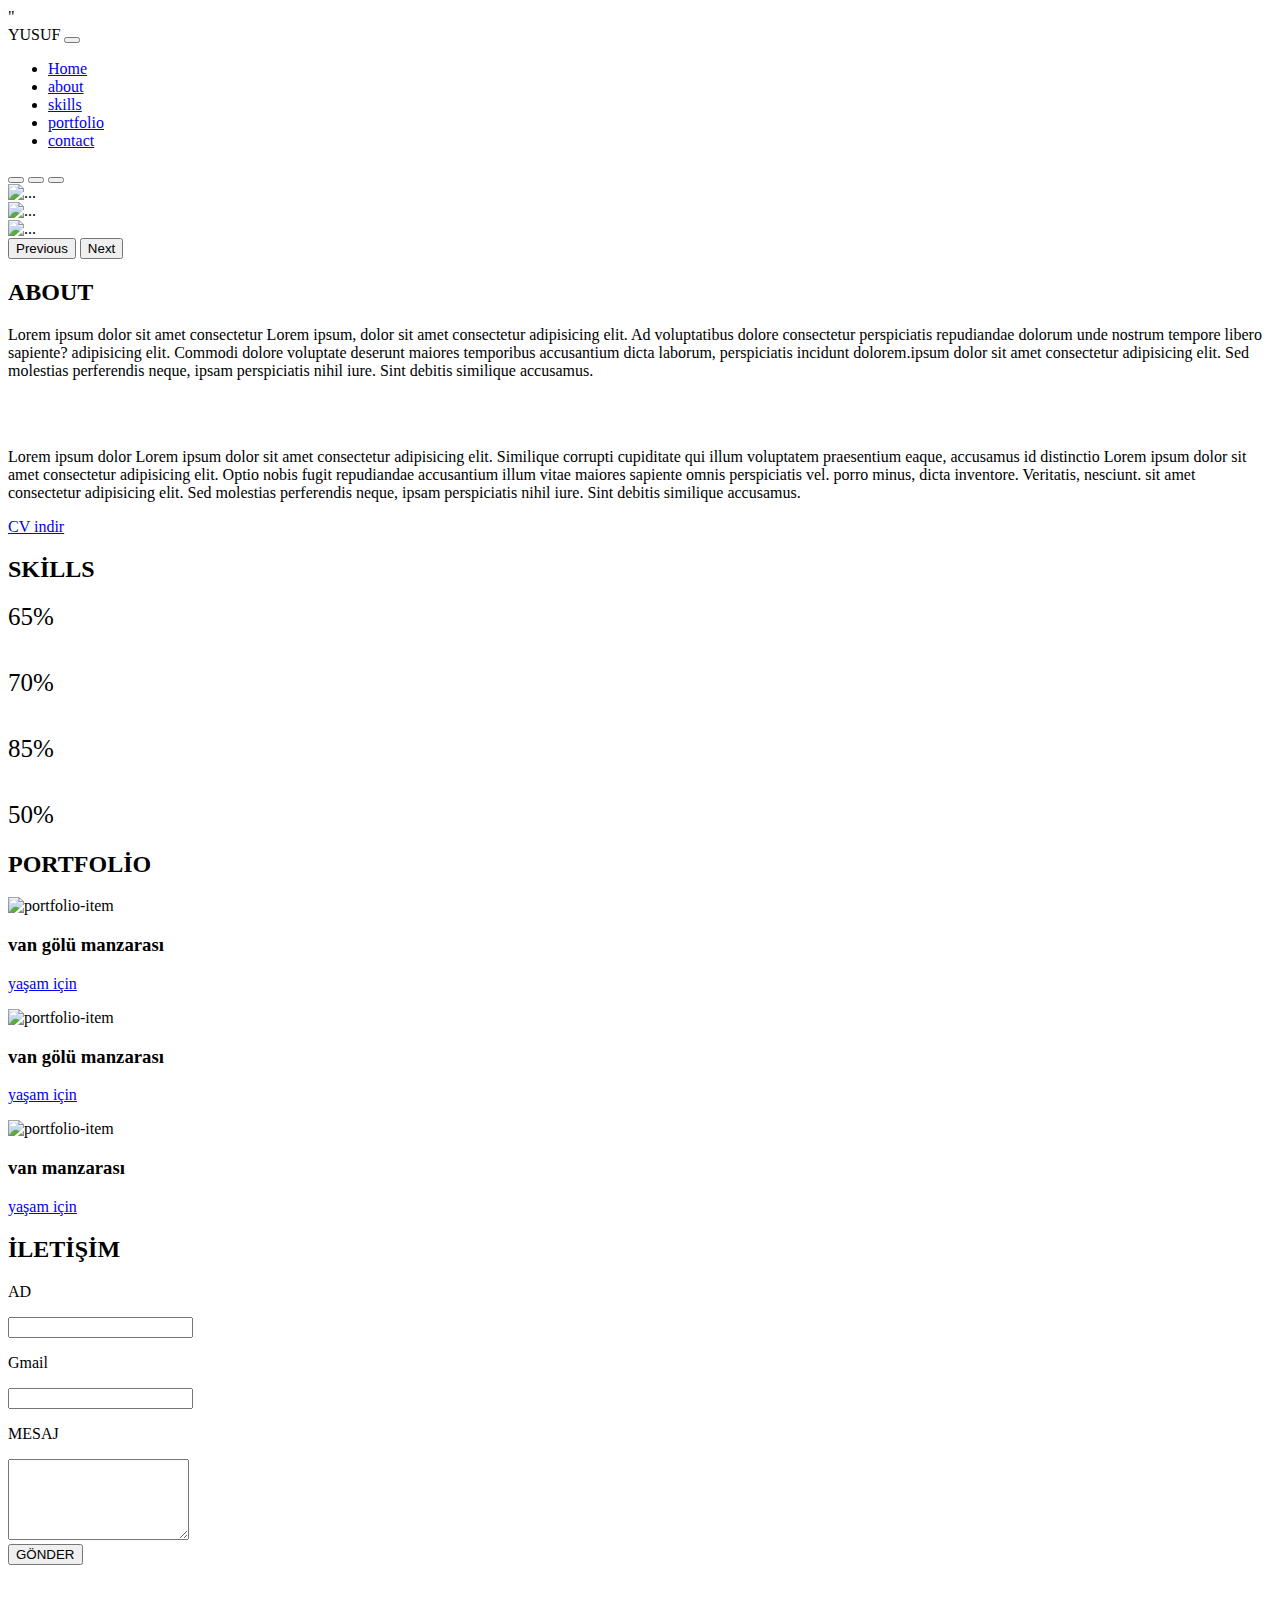
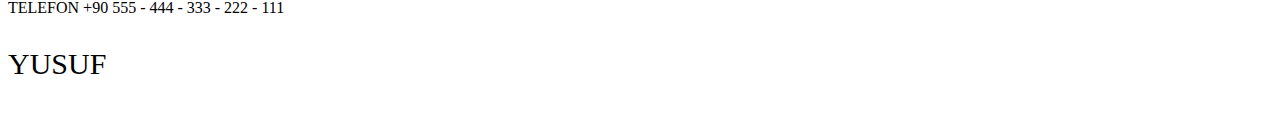
==== commit 5b999091: "Update index.html" ====
--- a/index.html
+++ b/index.html
@@ -62,13 +62,13 @@
       </div>
       <div class="carousel-inner " style="position: relative;">
         <div class="carousel-item active ">
-          <img src="resim 5.jpg" class="d-block " style="width:100%; height: 600px;" alt="...">
+          <img src="imglar/resim 5.jpg" class="d-block " style="width:100%; height: 600px;" alt="...">
         </div>
         <div class="carousel-item resim">
-          <img src="bjk.webp" class="d-block " style="width:100%; height: 600px;" alt="...">
+          <img src="imglar/bjk.webp" class="d-block " style="width:100%; height: 600px;" alt="...">
         </div>
         <div class="carousel-item resim">
-          <img src="tw.jpg" class="d-block " style="width:100%; height: 600px;" alt="...">
+          <img src="imglar/tw.jpg" class="d-block " style="width:100%; height: 600px;" alt="...">
         </div>
       </div>
       <button class="carousel-control-prev" type="button" data-bs-target="#carouselExampleIndicators" data-bs-slide="prev">
--- a/style.css
+++ b/style.css
@@ -1,265 +1 @@
-@import url("https://fonts.googleapis.com/css2?family=Poppins:wght@400;600;700&display=swap");
-:root {
-/*renkler*/
-  --hue-color: 224;
-  --first-color: hsl(var(--hue-color), 89%, 60%);
-  --second-color: hsl(var(--hue-color), 56%, 12%);
- 
-}
-*, ::before, ::after {
-  box-sizing: border-box;
-}
-html {
-  scroll-behavior: smooth;
-}
-body {
-  margin: 3rem 0 0 0;
-  font-family: 'Poppins', sans-serif;
-  font-size: 1em;
-  color: var(--second-color);
-}
-h1, h2, p {
-  margin: 0;
-}
-ul {
-  margin: 0;
-  padding: 0;
-  list-style: none;
-}
-a {
-  text-decoration: none;
-}
-img {
-  max-width: 100%;
-  height: auto;
-  display: block;
-}
-.section-title {
-  position: relative;
-  font-size: 2rem;
-  color: var(--first-color);
-  margin-top: 1rem;
-  margin-bottom: 2rem;
-  text-align: center;
-}
-.section-title::after {
-  position: absolute;
-  content: '';
-  left: 0;
-  right: 0;
-  margin: auto;
-  top: 2rem;
-  background-color: rgb(230, 198, 17);
-}
-.section {
-  padding-top: 3rem;
-  padding-bottom: 2rem;
-}
 
-.bd-grid {
-  max-width: 1024px;
-  display: flex;
-  margin-left: 1rem;
-  margin-right: 1rem;
-}
-.l-header {
-  width: 100%;
-  position: fixed;
-  top: 0;
-  left: 0;
-  z-index: 100;
-  background-color: #fff;
-  box-shadow: 0 1px 4px rgba(146, 161, 176, 0.15);
-}
-.nav {
-  height: 3rem;
-  display: flex;
-  justify-content: space-between;
-  align-items: center;
-  font-weight: 600;
-}
-@media screen and (max-width: 800px) {
-  .nav__menu {
-    position: fixed;
-    top: 3rem;
-    right: -100%;
-    width: 80%;
-    height: 100%;
-    padding: 2rem;
-    background-color: var(--second-color);
-    transition: .5s;
-  }
-}
-.nav__item {
-  margin-bottom: 2rem;
-}
-.nav__link {
-  position: relative;
-  color: #fff;
-}
-.nav__link:hover {
-  position: relative;
-  background-color: rgb(255, 196, 0);
-  border-radius: 5px;
-}
-.nav__link:hover::after {
-  position: absolute;
-  content: '';
-  left: 0;
-  top: 2rem;
-  background-color:rgb(255, 196, 0);
-}
-.nav__logo {
-  color: rgb(8, 51, 243);
-}
-.nav__toggle {
-  color: var(--second-color);
-  font-size: 1.5rem;
-  cursor: pointer;
-}
-
-#hero video{
-  height: 100vh;
-  margin-top:45px;
-  width: 100%;
-  background-position: absolute;
-  z-index: 100;
-  object-fit: cover;
-}
-#hero .home{
-  width: 100%;
-  height: 100%;
-  position: absolute;
-  top: 0;
-  left: 0;
-  text-align: center;
-  display: flex;
-  align-items: center;
-  justify-content: center;
-
-}
-#hero .home__data h1{
-  color: var(--first-color);
-  font-family: Arial, sans-serif;
-  
-}
-#hero .home__data {
-  align-self: center;
-}
-#hero .home__title {
-  font-size: 3rem;
-  margin-bottom:2.5rem;
-  padding-left: 420px;
-}
-#hero .home__title-color {
-  color: var(--second-color);
-}
-.about__container {
-  row-gap: 2rem;
-  text-align: center;
-}
-.about__subtitle {
-  margin-bottom: 1rem;
-  font-size:2rem;
-}
-.about__text {
-  font-size: 17px;
-}
-.about__tittle {
-  padding-left: 70px;
-
-}
-.about__img {
-  width: 5000px;
-  justify-self: center;
-}
-.about__img img {
-  border-radius: .5rem;
-  width: 8000px;
- 
-}
-.footer {
-  background-color: rgb(255, 196, 0);
-  color: var(--first-color);
-  text-align: center;
-  font-weight: 600;
-  padding: 2rem 0;
-}
-.footer__title {
-  font-size: 2rem;
-  margin-bottom: 2rem;
-}
-.footer__social {
-  margin-bottom: 2rem;
-}
-.footer__icon {
-  font-size: 1.5rem;
-  color: rgb(0, 38, 255);
-  margin: 0 1rem;
-}
-@media screen and (max-width: 320px) {
-  .home {
-    row-gap: 2rem;
-  }
-}
-@media screen and (min-width: 576px) {
-  .home {
-    padding: 4rem 0 2rem;
-  }
-  
-  .about__container {
-    grid-template-columns: repeat(2, 1fr);
-    align-items: center;
-    text-align: initial;
-  }
-}
-@media screen and (min-width: 768px) {
-  body {
-    margin: 0;
-  }
-  .section {
-    padding-top: 4rem;
-    padding-bottom: 3rem;
-  }
-  .section-title {
-    margin-bottom: 3rem;
-  }
-  .section-title::after {
-    width: 80px;
-    top: 3rem;
-  }
-  .nav {
-    height: calc(3rem+ 1rem);
-    height: calc(3rem + 1.5rem);
-  }
-  .nav__list {
-    display: flex;
-    padding-top: 0;
-  }
-  .nav__item {
-    margin-left: 3rem;
-    margin-bottom: 0;
-  }
-  .nav__link {
-    color: rgb(8, 51, 243);
-  }
-  .home {
-    padding: 8rem 0 2rem;
-  }
-  .about__container {
-    padding-top: 2rem;
-  }
-  .about__img img {
-    height: 400px;
-    width: 5000px;
-  }
-}
-@media screen and (min-width: 992px) {
-  .bd-grid {
-    margin-left: auto;
-    margin-right: auto;
-  }
-  .home {
-    padding: 10rem 0 2rem;
-  }
-}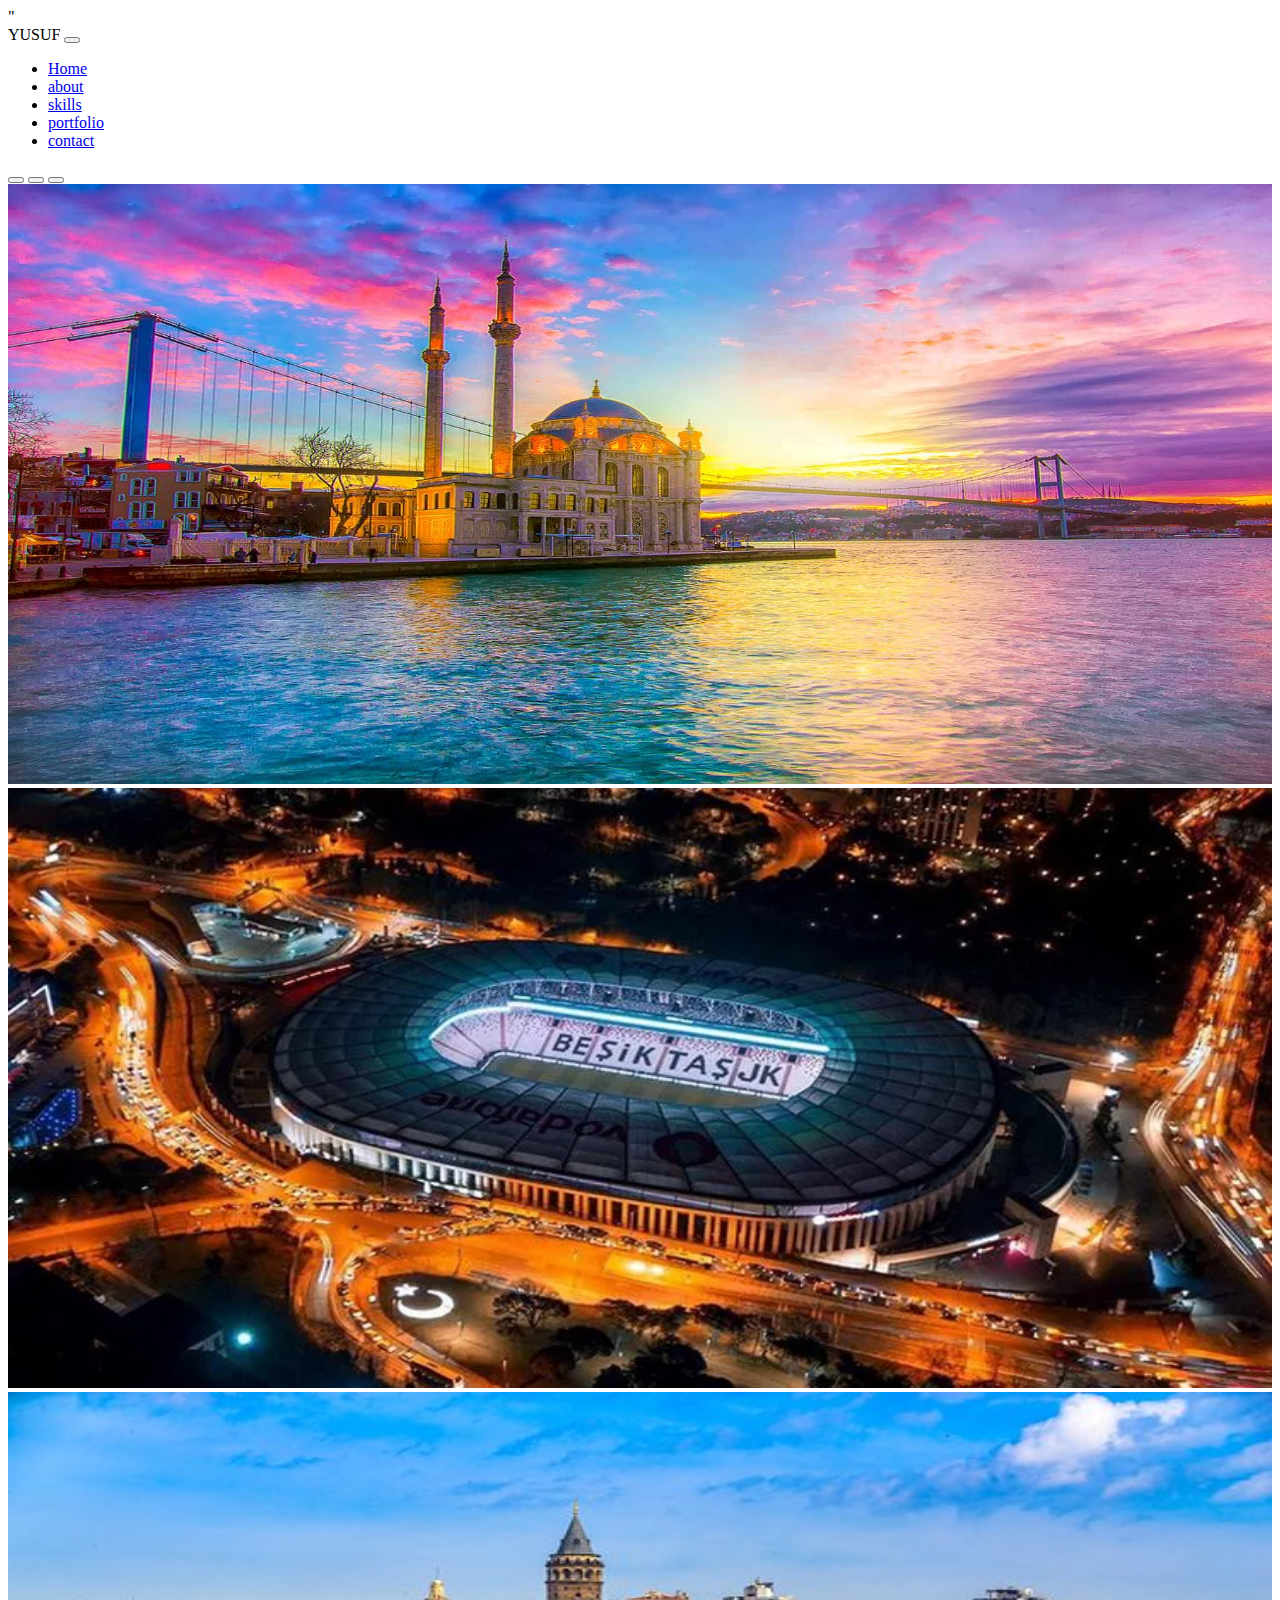
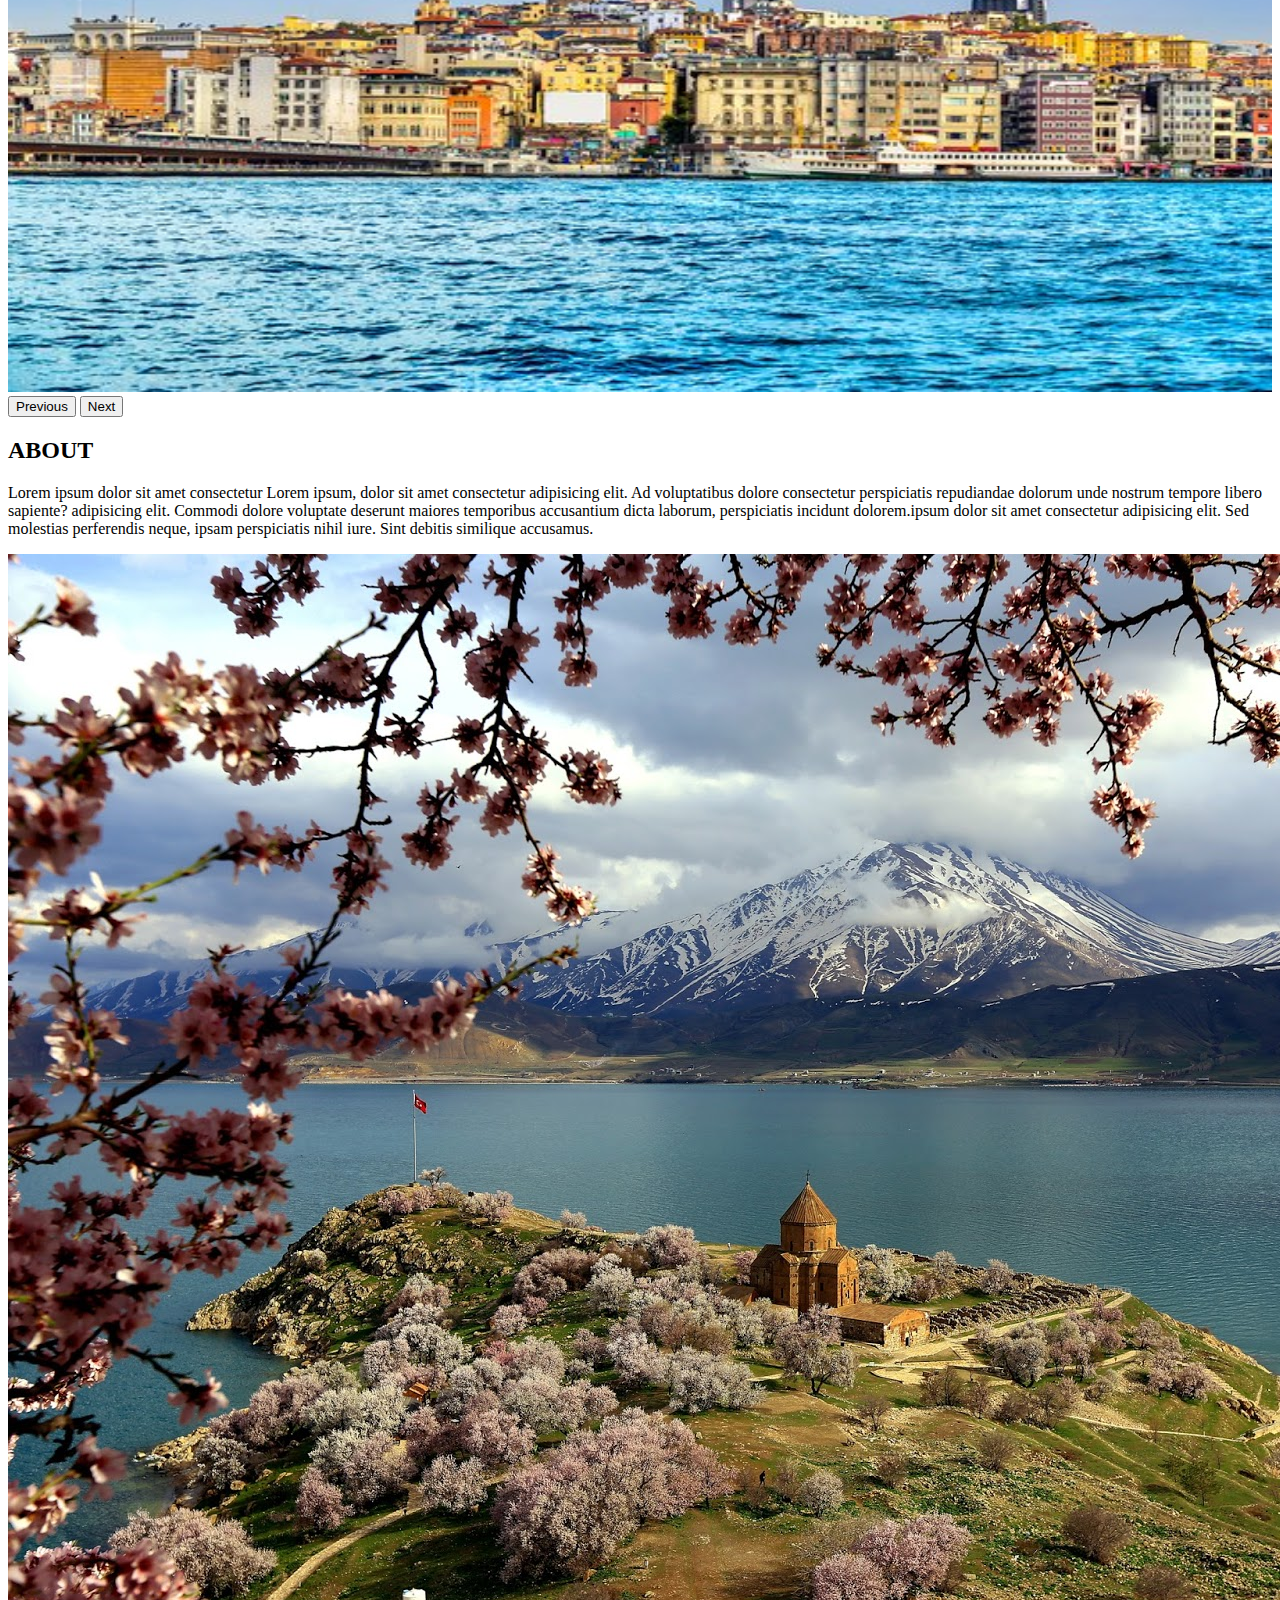
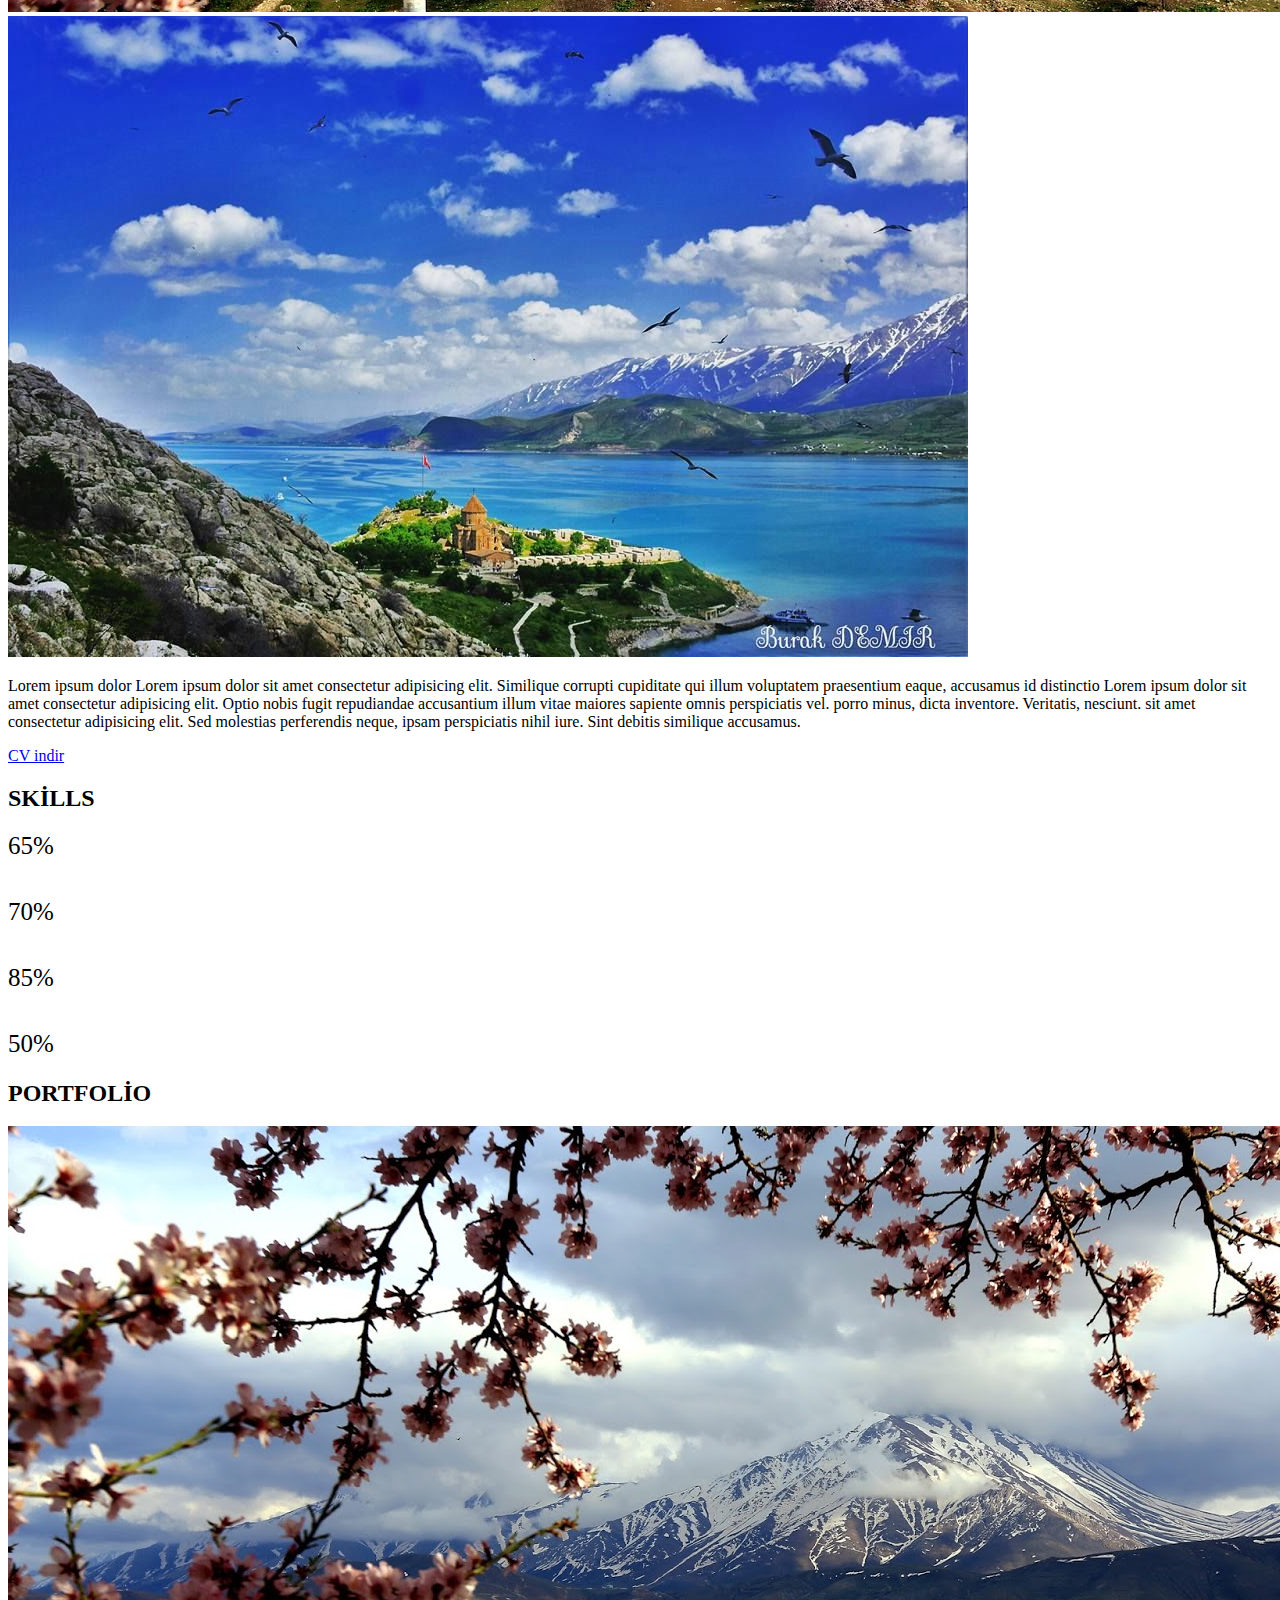
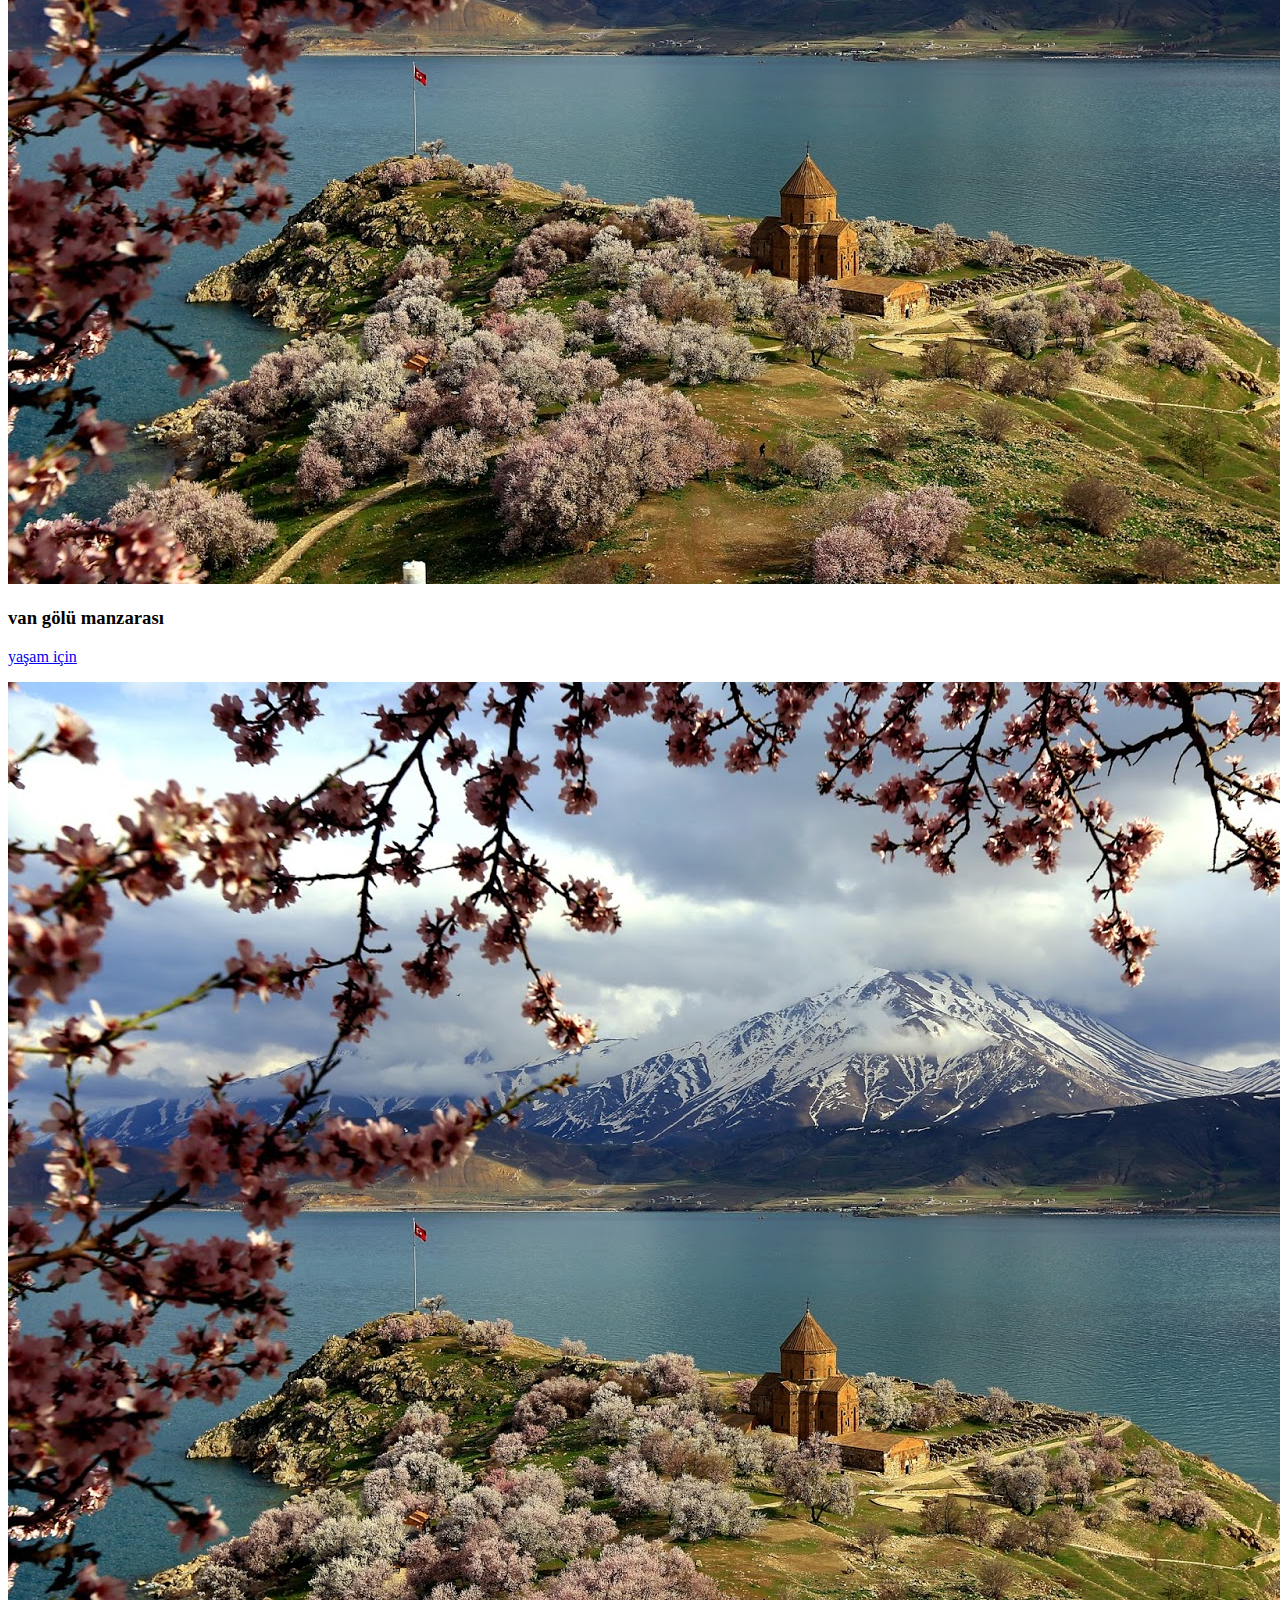
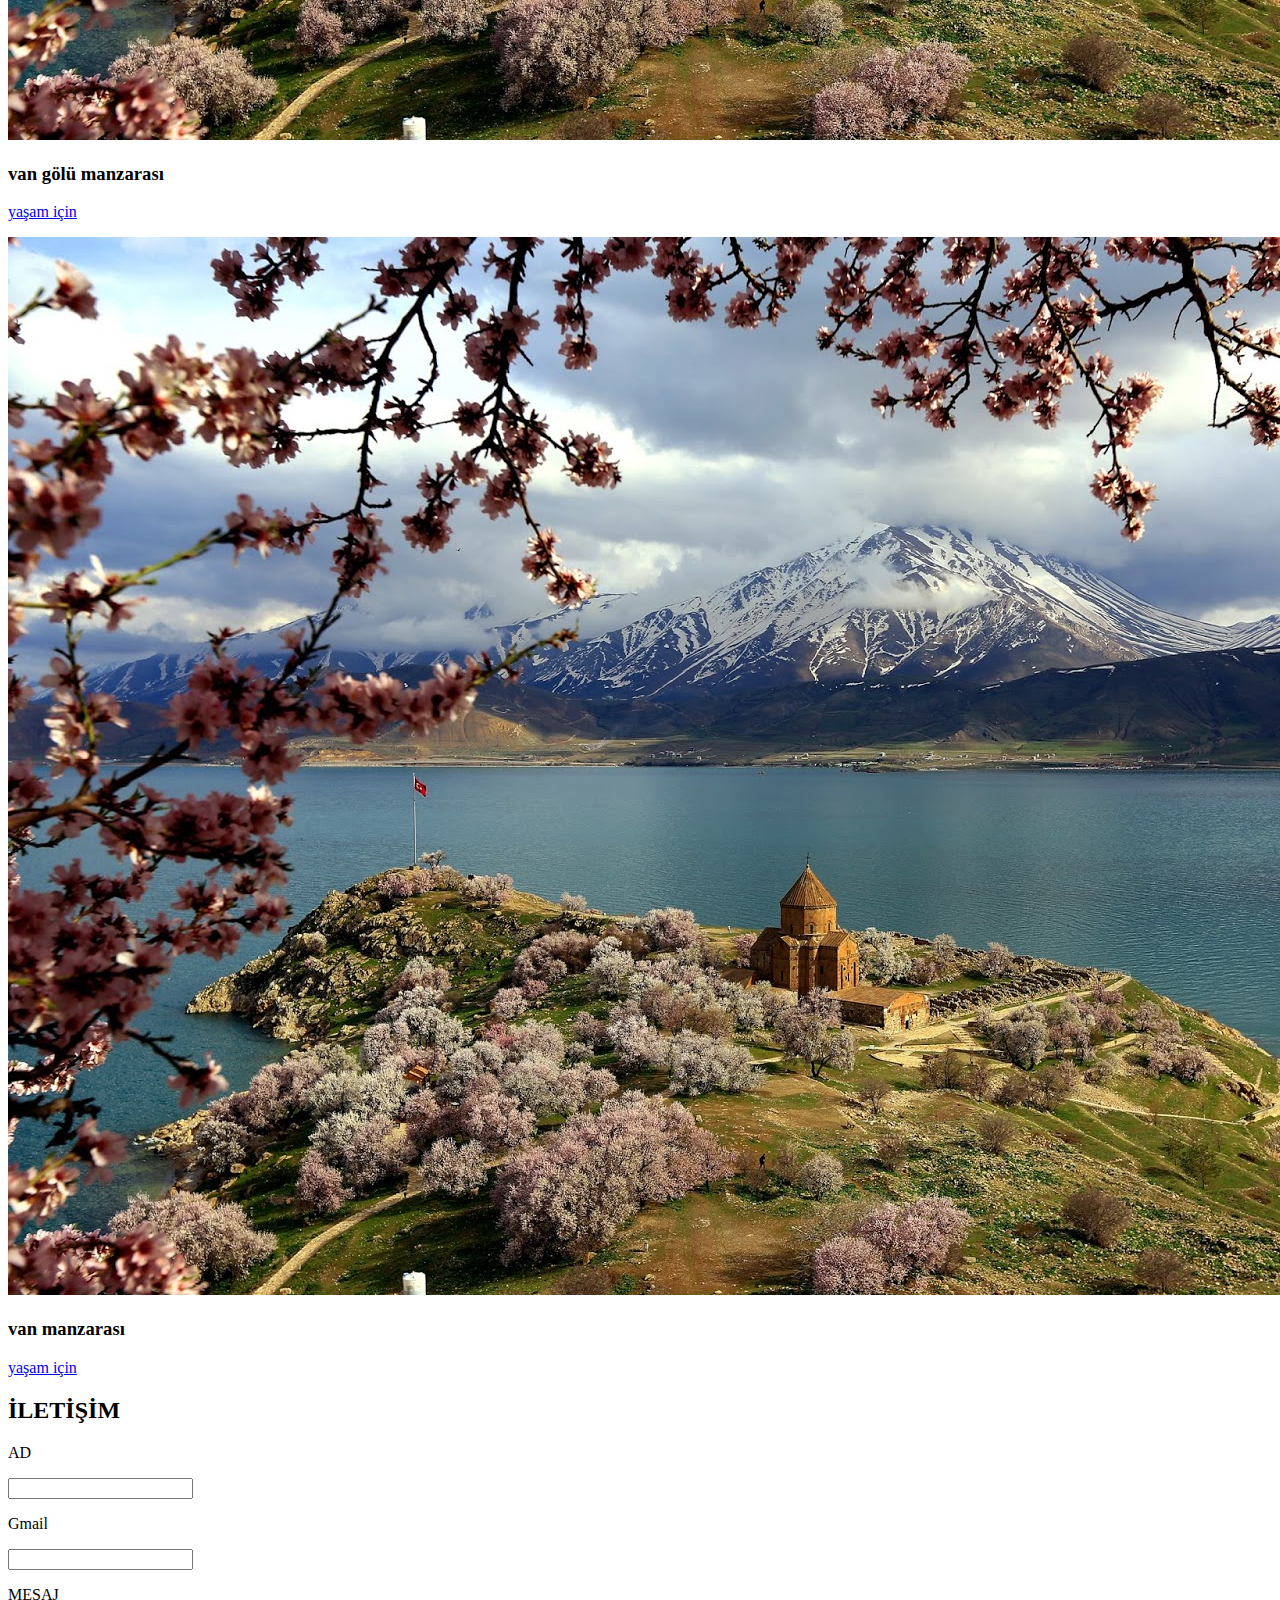
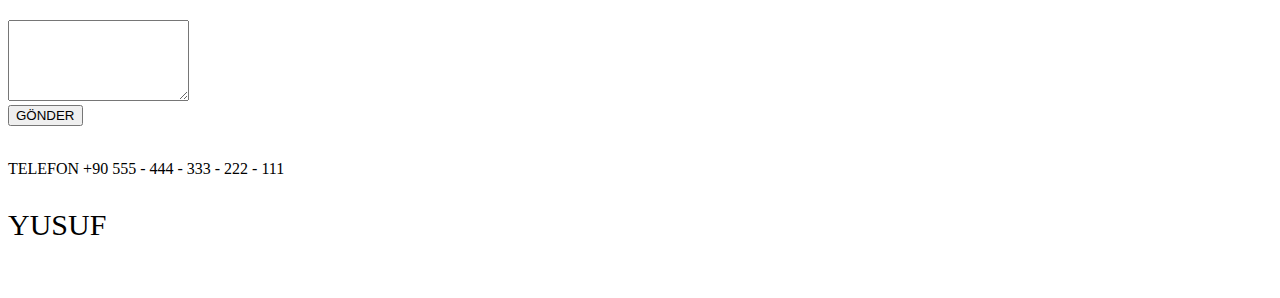
==== commit 2c5186dc: "Add files via upload" ====
--- a/index.html
+++ b/index.html
@@ -1,297 +1,297 @@
-<!doctype html>
-<html lang="en">
-  <head>
-
-   
-    <meta charset="utf-8">
-    <meta name="viewport" content="width=device-width, initial-scale=1">
-    <!--icons-->
-    <link rel="stylesheet" href="https://cdnjs.cloudflare.com/ajax/libs/font-awesome/5.14.0/css/all.min.css" integrity="sha512-1PKOgIY59xJ8Co8+NE6FZ+LOAZKjy+KY8iq0G4B3CyeY6wYHN3yt9PW0XpSriVlkMXe40PTKnXrLnZ9+fkDaog==" crossorigin="anonymous" referrerpolicy="no-referrer" />"
-    <!-- Bootstrap CSS -->
-    <script src="jquery-3.6.0.min.js/jquery-3.6.0.min.js"></script>
-    <link href="https://cdn.jsdelivr.net/npm/bootstrap@5.0.2/dist/css/bootstrap.min.css" rel="stylesheet" integrity="sha384-EVSTQN3/azprG1Anm3QDgpJLIm9Nao0Yz1ztcQTwFspd3yD65VohhpuuCOmLASjC" crossorigin="anonymous">
-    <link rel="stylesheet" href="style.css">
-    <title>YUSUF CAN WEB SİTESİ</title>
-    <script src="javasc.js"></script>
-  </head>
-  <body >
-  
-      <header id="header" class="başlık header fixed-top">
-        <nav class="navbar navbar-expand-md  navbar-dark bg-dark" >
-          <div class="container mb-2">
-            
-          
-            <a class="navbar-brand text-white">YUSUF</a>
-            <button class="navbar-toggler" type="button" data-bs-toggle="collapse" data-bs-target="#navbarSupportedContent" aria-controls="navbarSupportedContent" aria-expanded="false" aria-label="Toggle navigation">
-              <span class="navbar-toggler-icon"></span>
-            </button>
-           
-            <div class="collapse navbar-collapse" id="navbarSupportedContent">
-              <ul class="navbar-nav ms-auto mb-2 mb-lg-0">
-                <li class="nav-item">
-                  <a class="nav-link active text-white" aria-current="page" href="#home">Home</a>
-                </li>
-                <li class="nav-item">
-                  <a class="nav-link text-white" href="#about">about</a>
-                </li>
-                <li class="nav-item">
-                  <a class="nav-link  text-white" href="#skills">skills</a>
-                </li>
-                <li class="nav-item">
-                  <a class="nav-link  text-white" href="#portfolio">portfolio</a>
-                </li>
-                <li class="nav-item">
-                  <a class="nav-link  text-white" href="#contact">contact</a>
-                </li>
-              </ul>
-            </div>
-          </div>
-        </nav>
-      </header>
-  
-
-      <!-- slider -->
-
-
-    <section id="home">
-    <div id="carouselExampleIndicators" class="carousel slide mt-4 " data-bs-ride="true">
-      <div class="carousel-indicators">
-        <button type="button" data-bs-target="#carouselExampleIndicators" data-bs-slide-to="0" class="active" aria-current="true" aria-label="Slide 1"></button>
-        <button type="button" data-bs-target="#carouselExampleIndicators" data-bs-slide-to="1" aria-label="Slide 2"></button>
-        <button type="button" data-bs-target="#carouselExampleIndicators" data-bs-slide-to="2" aria-label="Slide 3"></button>
-      </div>
-      <div class="carousel-inner " style="position: relative;">
-        <div class="carousel-item active ">
-          <img src="imglar/resim 5.jpg" class="d-block " style="width:100%; height: 600px;" alt="...">
-        </div>
-        <div class="carousel-item resim">
-          <img src="imglar/bjk.webp" class="d-block " style="width:100%; height: 600px;" alt="...">
-        </div>
-        <div class="carousel-item resim">
-          <img src="imglar/tw.jpg" class="d-block " style="width:100%; height: 600px;" alt="...">
-        </div>
-      </div>
-      <button class="carousel-control-prev" type="button" data-bs-target="#carouselExampleIndicators" data-bs-slide="prev">
-        <span class="carousel-control-prev-icon" aria-hidden="true"></span>
-        <span class="visually-hidden">Previous</span>
-      </button>
-      <button class="carousel-control-next" type="button" data-bs-target="#carouselExampleIndicators" data-bs-slide="next">
-        <span class="carousel-control-next-icon" aria-hidden="true"></span>
-        <span class="visually-hidden">Next</span>
-      </button>
-    </div>
-  </section>
-
-<!--about-->
-      <section class="generic" id="about">
-        <div class="container mt-5">    
-          <h2 class="display-5 text-dark mb-5 text-center">ABOUT</h2>
-            <div class="row mt-5">
-              <div class="col-8">
-                <div>
-                  <p>Lorem ipsum dolor sit amet consectetur Lorem ipsum, dolor sit amet consectetur adipisicing elit. Ad voluptatibus dolore consectetur perspiciatis repudiandae dolorum unde nostrum tempore libero sapiente? adipisicing elit. Commodi dolore voluptate deserunt maiores temporibus accusantium dicta laborum, perspiciatis incidunt dolorem.ipsum dolor sit amet consectetur adipisicing elit. Sed molestias perferendis neque, ipsam perspiciatis nihil iure. Sint debitis similique accusamus.</p>
-                </div>
-              </div>
-              <div class="col-4">
-                <img class="img-fluid" src="vg.jpg" alt="">
-              </div>
-            </div>
-            <div class="row mt-5">
-              <div class="col-4">
-                <img class="img-fluid" src="vg2.jpg" alt="">
-              </div>
-              <div class="col-8">
-              
-                <div>
-                  <p>Lorem ipsum dolor Lorem ipsum dolor sit amet consectetur adipisicing elit. Similique corrupti cupiditate qui illum voluptatem praesentium eaque, accusamus id distinctio Lorem ipsum dolor sit amet consectetur adipisicing elit. Optio nobis fugit repudiandae accusantium illum vitae maiores sapiente omnis perspiciatis vel. porro minus, dicta inventore. Veritatis, nesciunt. sit amet consectetur adipisicing elit. Sed molestias perferendis neque, ipsam perspiciatis nihil iure. Sint debitis similique accusamus.</p>
-                </div>
-              </div>
-            </div>
-           
-        </div>
-        <div class="text-center mt-5">
-          <a class="btn btn-primary"  href="pdf.pdf"download> CV indir</a>
-         </div>
-      </section>
-
-
-
-    <!--yetenekler-->
-    <section id="skills">
-     
-        <h2 class="display-5 text-dark mb-5 mt-5 text-center">SKİLLS</h2>
-        <div class="container-fluid mt-5 mb-5 bg-dark">
-         
-        <div class="row gx-0 pt-5">
-          <div class="col-1">
-           <i class="fa-2x fab fa-js text-warning"></i>
-          </div>
-          <div class="col-11">
-          <div class="progress "style="height: 30px;">
-            <div class="progress-bar bg-danger p-0" role="progressbar" style="width: 65%; font-size: 25px;" aria-valuenow="65" aria-valuemin="0" aria-valuemax="100">65%</div>
-          </div>
-        </div> <br><br>
-          <div class="row gx-0">
-            <div class="col-1">
-            <i class="fa-2x fab fa-css3 text-warning"></i>
-            </div>
-            <div class="col-11">
-            <div class="progress"style="height: 30px;">
-              <div class="progress-bar bg-danger p-0" role="progressbar" style="width: 70%; font-size: 25px; " aria-valuenow="70" aria-valuemin="0" aria-valuemax="100">70%</div>
-            </div>
-        </div><br><br>
-        <div class="row gx-0">
-          <div class="col-1">
-            <i class="fa-2x fab fa-html5 text-warning"></i>
-          </div>
-          <div class="col-11">
-          <div class="progress"style="height: 30px;">
-            <div class="progress-bar bg-danger" role="progressbar" style="width: 85%; font-size: 25px;" aria-valuenow="85" aria-valuemin="0" aria-valuemax="100">85%</div>
-         
-        </div>
-        </div>
-        </div><br><br>  
-        <div class="row gx-0 mb-5">
-          <div class="col-1">
-            <i class="fa-2x fab fa-java text-warning"></i>
-          </div>
-          <div class="col-11">
-          <div class="progress"style="height: 30px;">
-            <div class="progress-bar bg-danger" role="progressbar" style="width: 50%; font-size: 25px;" aria-valuenow="50" aria-valuemin="0" aria-valuemax="100">50%</div>
-          </div>
-        </div>
-        </div>
-  </div>
-</section>
-
-  <!--portfolio-->
-
-<section class="portfolio py-5" id="portfolio">
-  <div class="container-lg py-4">
-    <h2 class="display-5 text-dark  mb-5 mt-5 text-center">PORTFOLİO</h2>
-    <div class="row">
-      <div class="col-md-6 col-lg-4">
-        <div class="portfolio-item">
-          <img src="vg.jpg" class="w-100 img-thumbnail" alt="portfolio-item">
-          <h3 class="text-capitalize fs-5 my-2">van gölü manzarası</h3>
-          <p class="mb-4"><a href="#" class="text-danger text-decoration-none">yaşam için</a></p>
-        </div>
-      </div>
-      <div class="col-md-6 col-lg-4">
-        <div class="portfolio-item">
-          <img src="vg.jpg" class="w-100 img-thumbnail" alt="portfolio-item">
-          <h3 class="text-capitalize fs-5 my-2">van gölü manzarası</h3>
-          <p class="mb-4"><a href="#" class="text-danger text-decoration-none">yaşam için</a></p>
-        </div>
-      </div>
-      <div class="col-md-6 col-lg-4">
-        <div class="portfolio-item">
-          <img src="vg.jpg" class="w-100 img-thumbnail" alt="portfolio-item">
-          <h3 class="text-capitalize fs-5 my-2">van manzarası</h3>
-          <p class="mb-4"><a href="#" class="text-danger text-decoration-none">yaşam için</a></p>
-        </div>
-      </div>
-    </div>
-  
-</section>
-
-        <!--iletişim sayfası-->
-        <section id="contact" class="generic dark-bg mt-5">
-          <h2 class="display-5 text-dark mb-5 text-center">İLETİŞİM</h2>
-            <div class="container-fluid bg-dark mb-5">
-            
-              <div class="row">
-                <div class="col">
-                <div class="col-xl-12 col-lg-6">
-                  <form class="row">
-        
-                    <div class="col-6">
-                      <p class="text-white">AD</p> 
-                      <div class="input-group">
-                        <div class="input-group-text rounded-0 bg-danger border-danger text-danger">
-                          <i class="bi bi-person-fill"></i>
-                        </div>
-                        
-                        <input type="text" class="form-control rounded-0 border-danger text-dark bg-transparent"
-                          required>
-                      </div>
-                    </div>
-                    <div class="col-6">
-                    <p class="text-white">Gmail</p> 
-                      <div class="input-group">
-                        <div class="input-group-text rounded-0 bg-danger border-danger text-dark">
-                          <i class="bi bi-at"></i>
-                        </div>
-                        <input type="email" class="form-control rounded-0 border-danger text-white bg-transparent"
-                           required>
-                      </div>
-                    </div>
-                    <div id="mesaj" class="col-12 py-5">
-                     <P class="text-white">MESAJ</P> 
-                      <div class="input-group">
-                        <div class="input-group-text rounded-0 bg-danger border-danger text-dark">
-                          <i class="bi bi-envelope-fill"></i>
-                        </div>
-                     
-                        <textarea class="form-control rounded-0 border-danger text-dark bg-transparent"
-                          rows="5" required></textarea>
-                      </div>
-                    </div>
-                    <div class="d-grid">
-                      <button class="btn btn-outline-danger rounded-0 text-uppercase" type="submit">
-                          GÖNDER
-                      </button>
-                    </div>
-        
-                  </form>
-                  <br>
-                </div>
-                <div class="col">
-                <div class="col-xl-12 col-lg-6">
-                  <p>TELEFON   <span class="text-dark">+90 555 - 444 - 333 - 222 - 111</span></p>
-                </div>
-              </div>
-            </div>
-          </section>
-          <footer class="bg-dark text-danger pt-3 pb-3 mt-4">
-
-            <p class="footer-title text-center" style="font-size: 30px;">YUSUF</p>
-            <div class="footer-social text-center">
-              <a href="#"><a href="https://github.com"><i class=' fa-3x fab fa-github' ></i></a></a>
-              &nbsp; 
-              &nbsp; 
-              &nbsp;
-              <a href="#" ><a href="https://www.instagram.com"><i class=' fa-3x fab fa-instagram' ></i></a></a>
-              &nbsp;  
-              &nbsp;
-              &nbsp;
-            <a href="#"><a href="https://twitter.com"><i class='fa-3x fab fa-twitter' ></i></a></a>
-            </div>
-          </footer>
-    <script>
-    
-      $(function(){
-        $("#mesaj").mouseover(function(){
-          $("#mesaj").css("background-color","blue");
-         
-        });
-        $("#mesaj").mouseleave(function(){
-              $("#mesaj").css("background-color","#212529");
-        });
-      });
-      
-      
-     
-    </script>
-    <!-- Optional JavaScript; choose one of the two! -->
-
-    <!-- Option 1: Bootstrap Bundle with Popper -->
-    <script src="https://cdn.jsdelivr.net/npm/bootstrap@5.0.2/dist/js/bootstrap.bundle.min.js" integrity="sha384-MrcW6ZMFYlzcLA8Nl+NtUVF0sA7MsXsP1UyJoMp4YLEuNSfAP+JcXn/tWtIaxVXM" crossorigin="anonymous"></script>
-
-    <!-- Option 2: Separate Popper and Bootstrap JS -->
-    <!--
-    <script src="https://cdn.jsdelivr.net/npm/@popperjs/core@2.9.2/dist/umd/popper.min.js" integrity="sha384-IQsoLXl5PILFhosVNubq5LC7Qb9DXgDA9i+tQ8Zj3iwWAwPtgFTxbJ8NT4GN1R8p" crossorigin="anonymous"></script>
-    <script src="https://cdn.jsdelivr.net/npm/bootstrap@5.0.2/dist/js/bootstrap.min.js" integrity="sha384-cVKIPhGWiC2Al4u+LWgxfKTRIcfu0JTxR+EQDz/bgldoEyl4H0zUF0QKbrJ0EcQF" crossorigin="anonymous"></script>
-    -->
-  </body>
-</html>
+<!doctype html>
+<html lang="en">
+  <head>
+
+   
+    <meta charset="utf-8">
+    <meta name="viewport" content="width=device-width, initial-scale=1">
+    <!--icons-->
+    <link rel="stylesheet" href="https://cdnjs.cloudflare.com/ajax/libs/font-awesome/5.14.0/css/all.min.css" integrity="sha512-1PKOgIY59xJ8Co8+NE6FZ+LOAZKjy+KY8iq0G4B3CyeY6wYHN3yt9PW0XpSriVlkMXe40PTKnXrLnZ9+fkDaog==" crossorigin="anonymous" referrerpolicy="no-referrer" />"
+    <!-- Bootstrap CSS -->
+    <script src="jquery-3.6.0.min.js/jquery-3.6.0.min.js"></script>
+    <link href="https://cdn.jsdelivr.net/npm/bootstrap@5.0.2/dist/css/bootstrap.min.css" rel="stylesheet" integrity="sha384-EVSTQN3/azprG1Anm3QDgpJLIm9Nao0Yz1ztcQTwFspd3yD65VohhpuuCOmLASjC" crossorigin="anonymous">
+    <link rel="stylesheet" href="style.css">
+    <title>YUSUF CAN WEB SİTESİ</title>
+    <script src="javasc.js"></script>
+  </head>
+  <body >
+  
+      <header id="header" class="başlık header fixed-top">
+        <nav class="navbar navbar-expand-md  navbar-dark bg-dark" >
+          <div class="container mb-2">
+            
+          
+            <a class="navbar-brand text-white">YUSUF</a>
+            <button class="navbar-toggler" type="button" data-bs-toggle="collapse" data-bs-target="#navbarSupportedContent" aria-controls="navbarSupportedContent" aria-expanded="false" aria-label="Toggle navigation">
+              <span class="navbar-toggler-icon"></span>
+            </button>
+           
+            <div class="collapse navbar-collapse" id="navbarSupportedContent">
+              <ul class="navbar-nav ms-auto mb-2 mb-lg-0">
+                <li class="nav-item">
+                  <a class="nav-link active text-white" aria-current="page" href="#home">Home</a>
+                </li>
+                <li class="nav-item">
+                  <a class="nav-link text-white" href="#about">about</a>
+                </li>
+                <li class="nav-item">
+                  <a class="nav-link  text-white" href="#skills">skills</a>
+                </li>
+                <li class="nav-item">
+                  <a class="nav-link  text-white" href="#portfolio">portfolio</a>
+                </li>
+                <li class="nav-item">
+                  <a class="nav-link  text-white" href="#contact">contact</a>
+                </li>
+              </ul>
+            </div>
+          </div>
+        </nav>
+      </header>
+  
+
+      <!-- slider -->
+
+
+    <section id="home">
+    <div id="carouselExampleIndicators" class="carousel slide mt-4 " data-bs-ride="true">
+      <div class="carousel-indicators">
+        <button type="button" data-bs-target="#carouselExampleIndicators" data-bs-slide-to="0" class="active" aria-current="true" aria-label="Slide 1"></button>
+        <button type="button" data-bs-target="#carouselExampleIndicators" data-bs-slide-to="1" aria-label="Slide 2"></button>
+        <button type="button" data-bs-target="#carouselExampleIndicators" data-bs-slide-to="2" aria-label="Slide 3"></button>
+      </div>
+      <div class="carousel-inner " style="position: relative;">
+        <div class="carousel-item active ">
+          <img src="resim 5.jpg" class="d-block " style="width:100%; height: 600px;" alt="...">
+        </div>
+        <div class="carousel-item resim">
+          <img src="bjk.webp" class="d-block " style="width:100%; height: 600px;" alt="...">
+        </div>
+        <div class="carousel-item resim">
+          <img src="tw.jpg" class="d-block " style="width:100%; height: 600px;" alt="...">
+        </div>
+      </div>
+      <button class="carousel-control-prev" type="button" data-bs-target="#carouselExampleIndicators" data-bs-slide="prev">
+        <span class="carousel-control-prev-icon" aria-hidden="true"></span>
+        <span class="visually-hidden">Previous</span>
+      </button>
+      <button class="carousel-control-next" type="button" data-bs-target="#carouselExampleIndicators" data-bs-slide="next">
+        <span class="carousel-control-next-icon" aria-hidden="true"></span>
+        <span class="visually-hidden">Next</span>
+      </button>
+    </div>
+  </section>
+
+<!--about-->
+      <section class="generic" id="about">
+        <div class="container mt-5">    
+          <h2 class="display-5 text-dark mb-5 text-center">ABOUT</h2>
+            <div class="row mt-5">
+              <div class="col-8">
+                <div>
+                  <p>Lorem ipsum dolor sit amet consectetur Lorem ipsum, dolor sit amet consectetur adipisicing elit. Ad voluptatibus dolore consectetur perspiciatis repudiandae dolorum unde nostrum tempore libero sapiente? adipisicing elit. Commodi dolore voluptate deserunt maiores temporibus accusantium dicta laborum, perspiciatis incidunt dolorem.ipsum dolor sit amet consectetur adipisicing elit. Sed molestias perferendis neque, ipsam perspiciatis nihil iure. Sint debitis similique accusamus.</p>
+                </div>
+              </div>
+              <div class="col-4">
+                <img class="img-fluid" src="vg.jpg" alt="">
+              </div>
+            </div>
+            <div class="row mt-5">
+              <div class="col-4">
+                <img class="img-fluid" src="vg2.jpg" alt="">
+              </div>
+              <div class="col-8">
+              
+                <div>
+                  <p>Lorem ipsum dolor Lorem ipsum dolor sit amet consectetur adipisicing elit. Similique corrupti cupiditate qui illum voluptatem praesentium eaque, accusamus id distinctio Lorem ipsum dolor sit amet consectetur adipisicing elit. Optio nobis fugit repudiandae accusantium illum vitae maiores sapiente omnis perspiciatis vel. porro minus, dicta inventore. Veritatis, nesciunt. sit amet consectetur adipisicing elit. Sed molestias perferendis neque, ipsam perspiciatis nihil iure. Sint debitis similique accusamus.</p>
+                </div>
+              </div>
+            </div>
+           
+        </div>
+        <div class="text-center mt-5">
+          <a class="btn btn-primary"  href="cv1381573013.pdf"download> CV indir</a>
+         </div>
+      </section>
+
+
+
+    <!--yetenekler-->
+    <section id="skills">
+     
+        <h2 class="display-5 text-dark mb-5 mt-5 text-center">SKİLLS</h2>
+        <div class="container-fluid mt-5 mb-5 bg-dark">
+         
+        <div class="row gx-0 pt-5">
+          <div class="col-1">
+           <i class="fa-2x fab fa-js text-warning"></i>
+          </div>
+          <div class="col-11">
+          <div class="progress "style="height: 30px;">
+            <div class="progress-bar bg-danger p-0" role="progressbar" style="width: 65%; font-size: 25px;" aria-valuenow="65" aria-valuemin="0" aria-valuemax="100">65%</div>
+          </div>
+        </div> <br><br>
+          <div class="row gx-0">
+            <div class="col-1">
+            <i class="fa-2x fab fa-css3 text-warning"></i>
+            </div>
+            <div class="col-11">
+            <div class="progress"style="height: 30px;">
+              <div class="progress-bar bg-danger p-0" role="progressbar" style="width: 70%; font-size: 25px; " aria-valuenow="70" aria-valuemin="0" aria-valuemax="100">70%</div>
+            </div>
+        </div><br><br>
+        <div class="row gx-0">
+          <div class="col-1">
+            <i class="fa-2x fab fa-html5 text-warning"></i>
+          </div>
+          <div class="col-11">
+          <div class="progress"style="height: 30px;">
+            <div class="progress-bar bg-danger" role="progressbar" style="width: 85%; font-size: 25px;" aria-valuenow="85" aria-valuemin="0" aria-valuemax="100">85%</div>
+         
+        </div>
+        </div>
+        </div><br><br>  
+        <div class="row gx-0 mb-5">
+          <div class="col-1">
+            <i class="fa-2x fab fa-java text-warning"></i>
+          </div>
+          <div class="col-11">
+          <div class="progress"style="height: 30px;">
+            <div class="progress-bar bg-danger" role="progressbar" style="width: 50%; font-size: 25px;" aria-valuenow="50" aria-valuemin="0" aria-valuemax="100">50%</div>
+          </div>
+        </div>
+        </div>
+  </div>
+</section>
+
+  <!--portfolio-->
+
+<section class="portfolio py-5" id="portfolio">
+  <div class="container-lg py-4">
+    <h2 class="display-5 text-dark  mb-5 mt-5 text-center">PORTFOLİO</h2>
+    <div class="row">
+      <div class="col-md-6 col-lg-4">
+        <div class="portfolio-item">
+          <img src="vg.jpg" class="w-100 img-thumbnail" alt="portfolio-item">
+          <h3 class="text-capitalize fs-5 my-2">van gölü manzarası</h3>
+          <p class="mb-4"><a href="#" class="text-danger text-decoration-none">yaşam için</a></p>
+        </div>
+      </div>
+      <div class="col-md-6 col-lg-4">
+        <div class="portfolio-item">
+          <img src="vg.jpg" class="w-100 img-thumbnail" alt="portfolio-item">
+          <h3 class="text-capitalize fs-5 my-2">van gölü manzarası</h3>
+          <p class="mb-4"><a href="#" class="text-danger text-decoration-none">yaşam için</a></p>
+        </div>
+      </div>
+      <div class="col-md-6 col-lg-4">
+        <div class="portfolio-item">
+          <img src="vg.jpg" class="w-100 img-thumbnail" alt="portfolio-item">
+          <h3 class="text-capitalize fs-5 my-2">van manzarası</h3>
+          <p class="mb-4"><a href="#" class="text-danger text-decoration-none">yaşam için</a></p>
+        </div>
+      </div>
+    </div>
+  
+</section>
+
+        <!--iletişim sayfası-->
+        <section id="contact" class="generic dark-bg mt-5">
+          <h2 class="display-5 text-dark mb-5 text-center">İLETİŞİM</h2>
+            <div class="container-fluid bg-dark mb-5">
+            
+              <div class="row">
+                <div class="col">
+                <div class="col-xl-12 col-lg-6">
+                  <form class="row">
+        
+                    <div class="col-6">
+                      <p class="text-white">AD</p> 
+                      <div class="input-group">
+                        <div class="input-group-text rounded-0 bg-danger border-danger text-danger">
+                          <i class="bi bi-person-fill"></i>
+                        </div>
+                        
+                        <input type="text" class="form-control rounded-0 border-danger text-dark bg-transparent"
+                          required>
+                      </div>
+                    </div>
+                    <div class="col-6">
+                    <p class="text-white">Gmail</p> 
+                      <div class="input-group">
+                        <div class="input-group-text rounded-0 bg-danger border-danger text-dark">
+                          <i class="bi bi-at"></i>
+                        </div>
+                        <input type="email" class="form-control rounded-0 border-danger text-white bg-transparent"
+                           required>
+                      </div>
+                    </div>
+                    <div id="mesaj" class="col-12 py-5">
+                     <P class="text-white">MESAJ</P> 
+                      <div class="input-group">
+                        <div class="input-group-text rounded-0 bg-danger border-danger text-dark">
+                          <i class="bi bi-envelope-fill"></i>
+                        </div>
+                     
+                        <textarea class="form-control rounded-0 border-danger text-dark bg-transparent"
+                          rows="5" required></textarea>
+                      </div>
+                    </div>
+                    <div class="d-grid">
+                      <button class="btn btn-outline-danger rounded-0 text-uppercase" type="submit">
+                          GÖNDER
+                      </button>
+                    </div>
+        
+                  </form>
+                  <br>
+                </div>
+                <div class="col">
+                <div class="col-xl-12 col-lg-6">
+                  <p>TELEFON   <span class="text-dark">+90 555 - 444 - 333 - 222 - 111</span></p>
+                </div>
+              </div>
+            </div>
+          </section>
+          <footer class="bg-dark text-danger pt-3 pb-3 mt-4">
+
+            <p class="footer-title text-center" style="font-size: 30px;">YUSUF</p>
+            <div class="footer-social text-center">
+              <a href="#"><a href="https://github.com"><i class=' fa-3x fab fa-github' ></i></a></a>
+              &nbsp; 
+              &nbsp; 
+              &nbsp;
+              <a href="#" ><a href="https://www.instagram.com"><i class=' fa-3x fab fa-instagram' ></i></a></a>
+              &nbsp;  
+              &nbsp;
+              &nbsp;
+            <a href="#"><a href="https://twitter.com"><i class='fa-3x fab fa-twitter' ></i></a></a>
+            </div>
+          </footer>
+    <script>
+    
+      $(function(){
+        $("#mesaj").mouseover(function(){
+          $("#mesaj").css("background-color","blue");
+         
+        });
+        $("#mesaj").mouseleave(function(){
+              $("#mesaj").css("background-color","#212529");
+        });
+      });
+      
+      
+     
+    </script>
+    <!-- Optional JavaScript; choose one of the two! -->
+
+    <!-- Option 1: Bootstrap Bundle with Popper -->
+    <script src="https://cdn.jsdelivr.net/npm/bootstrap@5.0.2/dist/js/bootstrap.bundle.min.js" integrity="sha384-MrcW6ZMFYlzcLA8Nl+NtUVF0sA7MsXsP1UyJoMp4YLEuNSfAP+JcXn/tWtIaxVXM" crossorigin="anonymous"></script>
+
+    <!-- Option 2: Separate Popper and Bootstrap JS -->
+    <!--
+    <script src="https://cdn.jsdelivr.net/npm/@popperjs/core@2.9.2/dist/umd/popper.min.js" integrity="sha384-IQsoLXl5PILFhosVNubq5LC7Qb9DXgDA9i+tQ8Zj3iwWAwPtgFTxbJ8NT4GN1R8p" crossorigin="anonymous"></script>
+    <script src="https://cdn.jsdelivr.net/npm/bootstrap@5.0.2/dist/js/bootstrap.min.js" integrity="sha384-cVKIPhGWiC2Al4u+LWgxfKTRIcfu0JTxR+EQDz/bgldoEyl4H0zUF0QKbrJ0EcQF" crossorigin="anonymous"></script>
+    -->
+  </body>
+</html>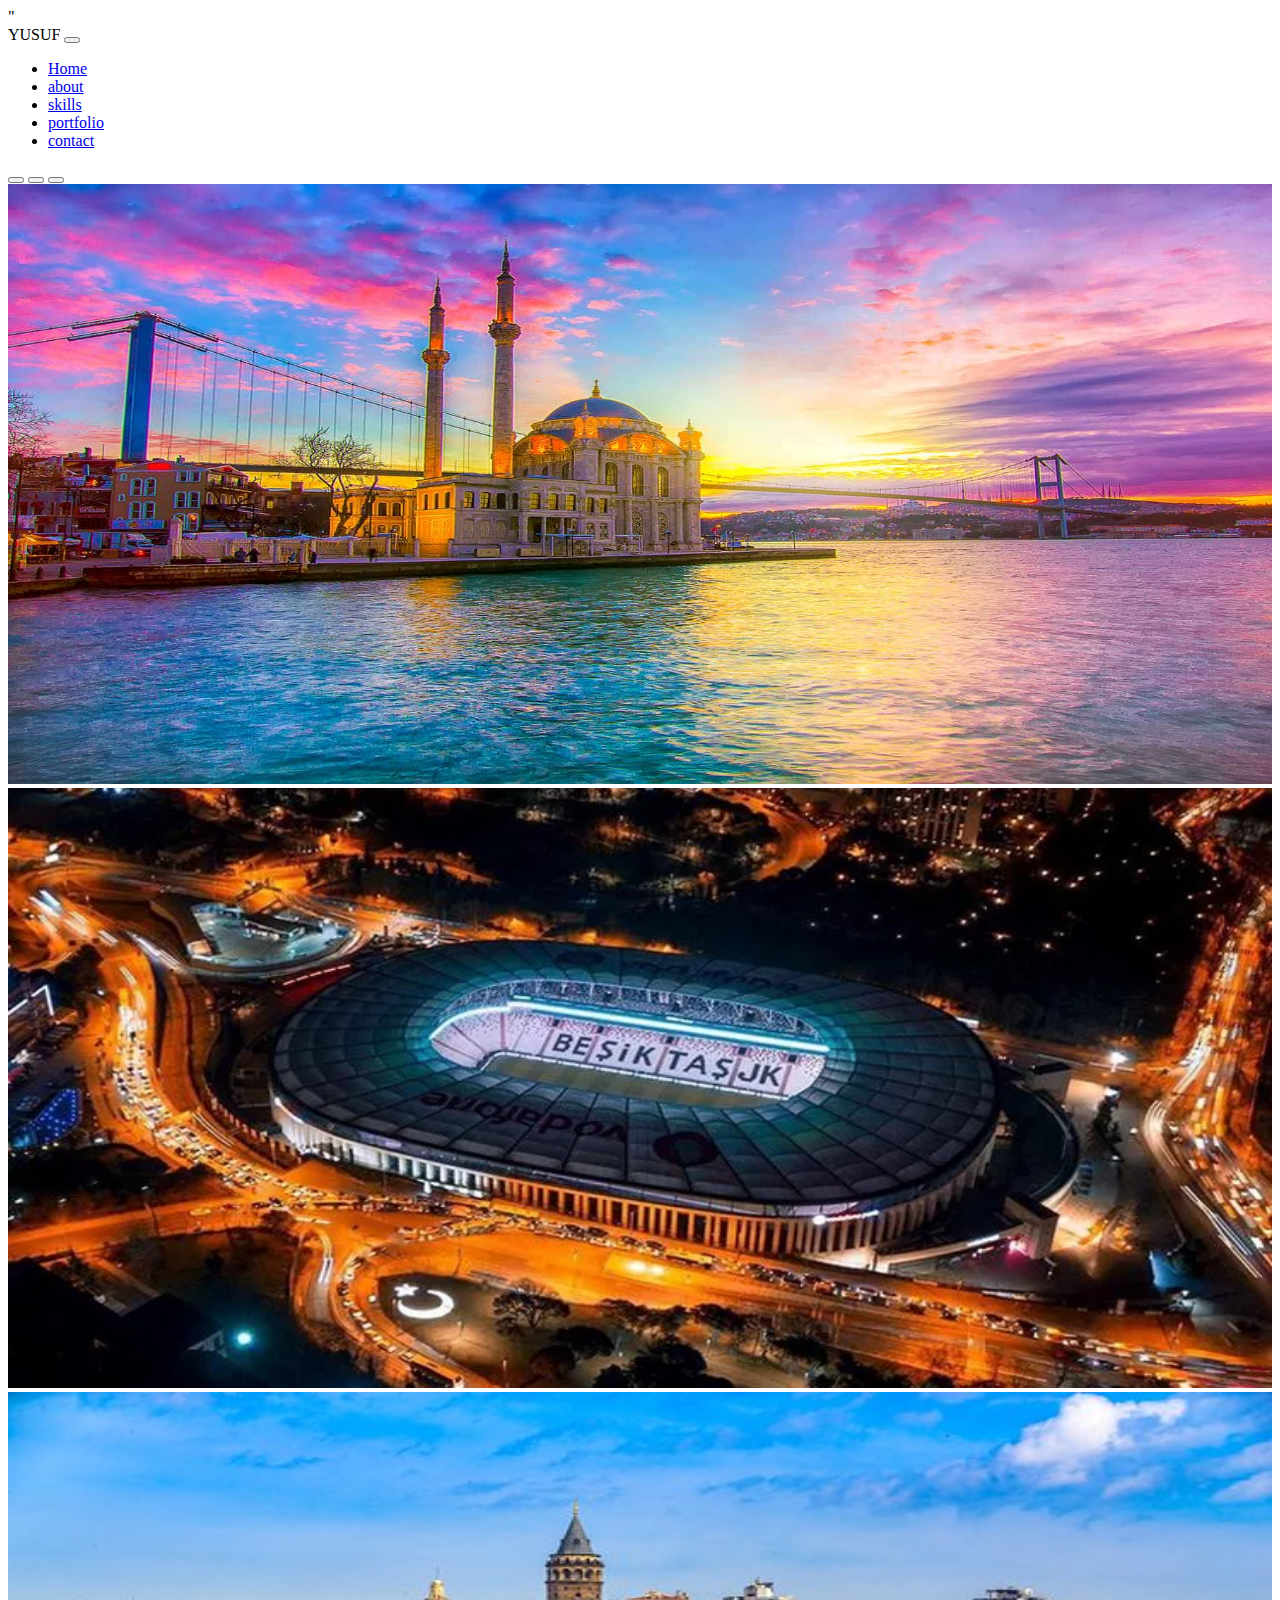
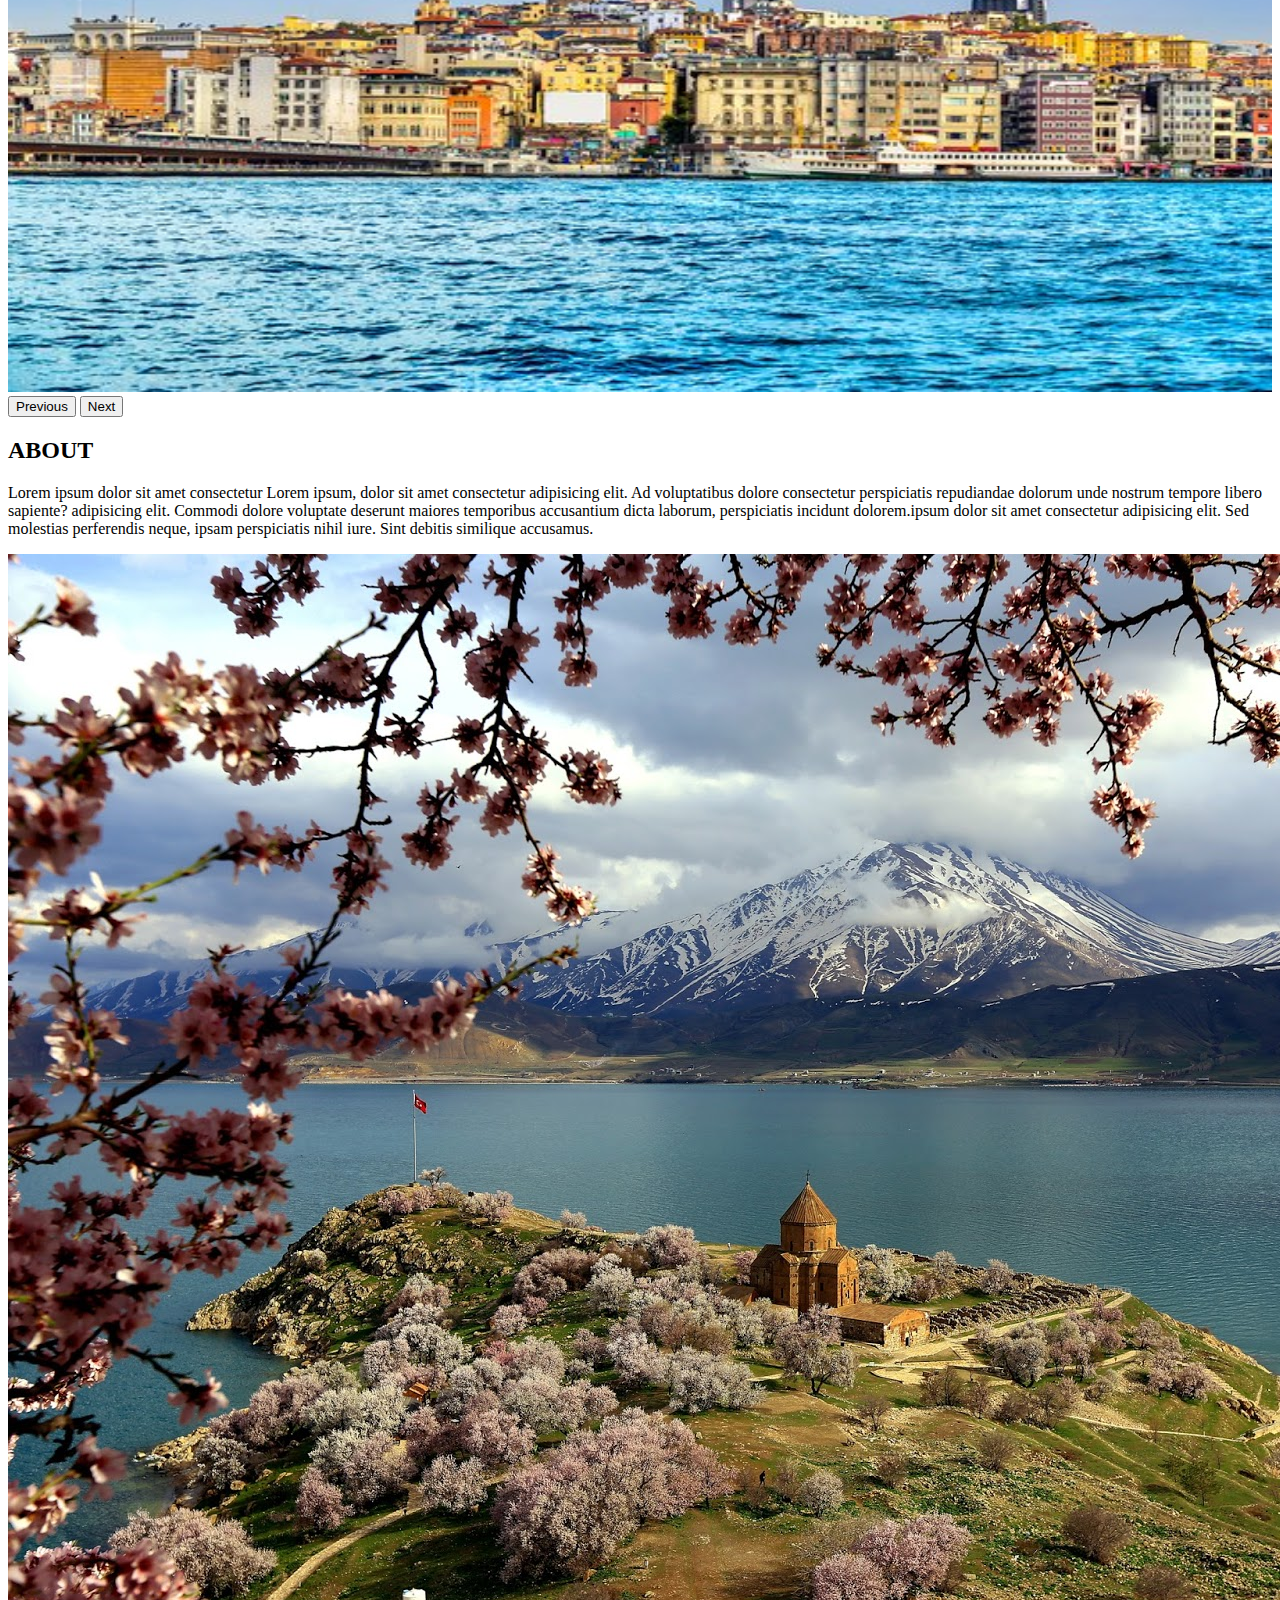
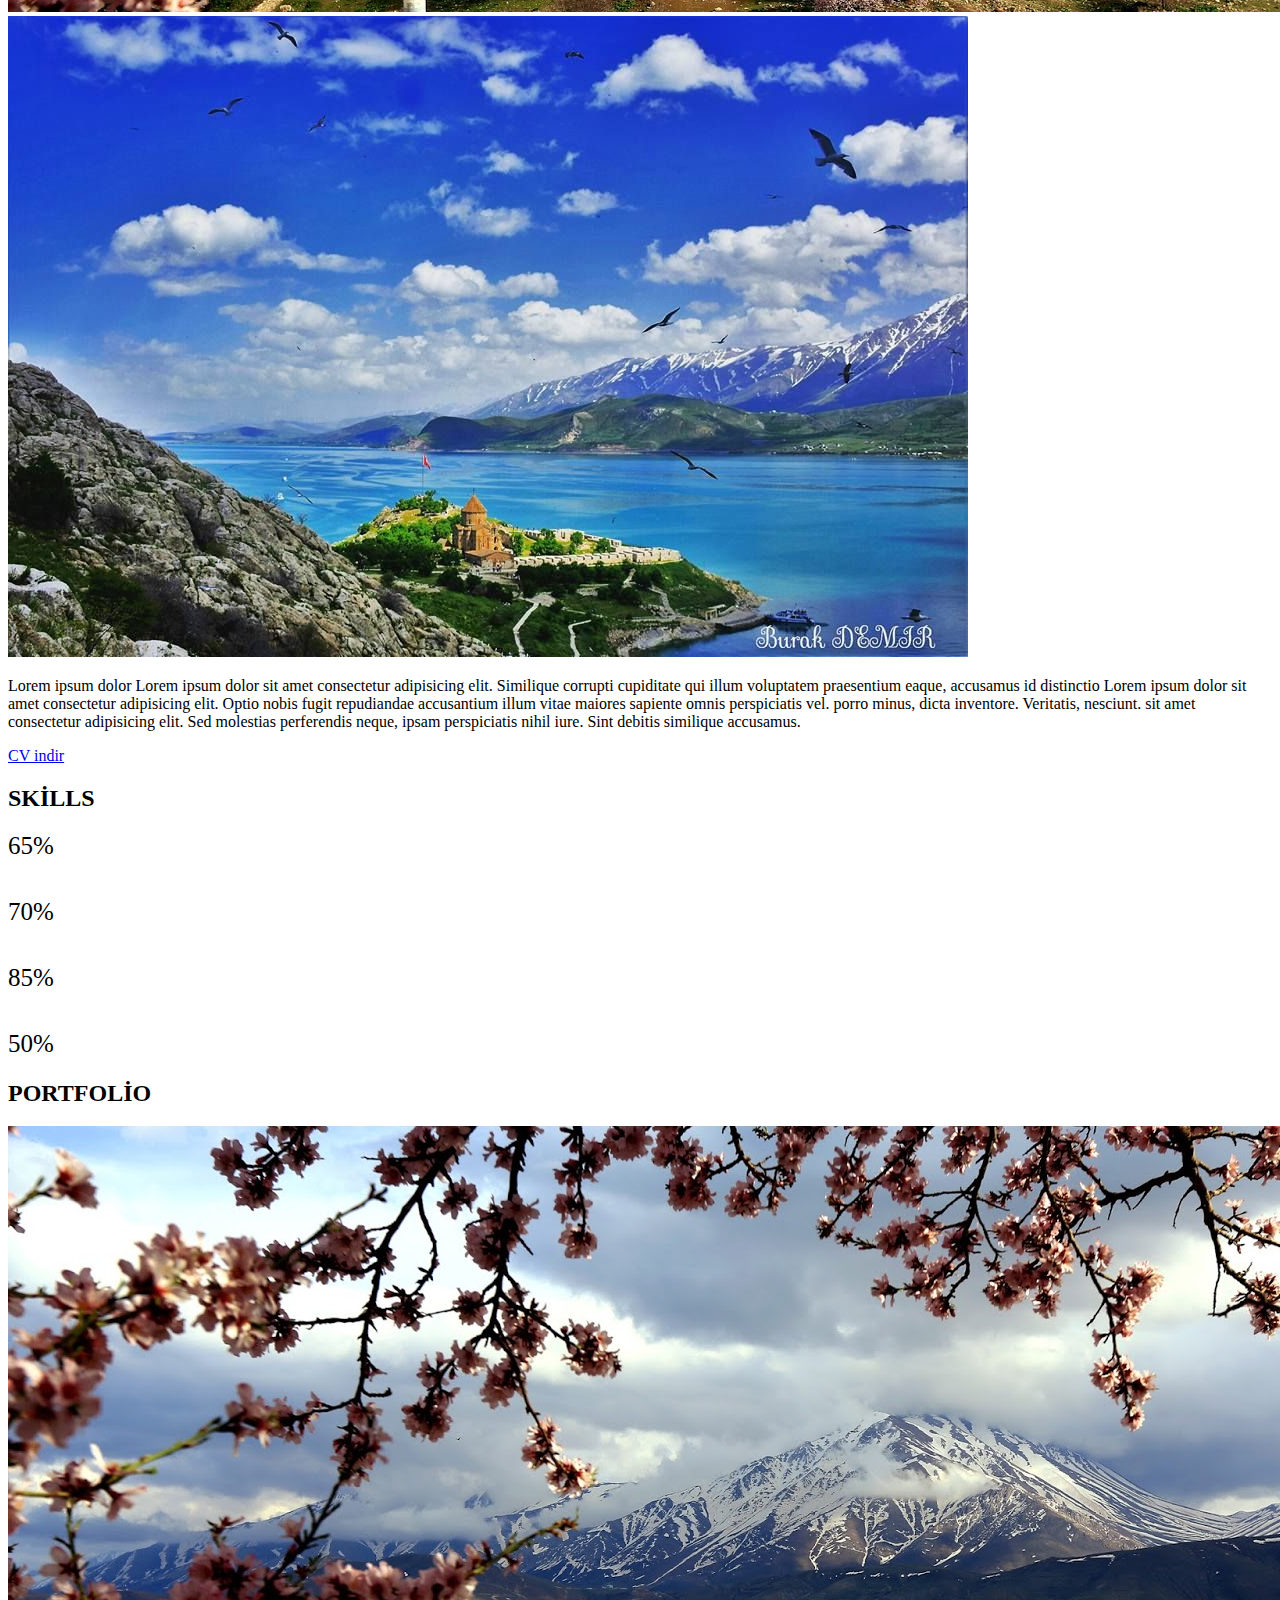
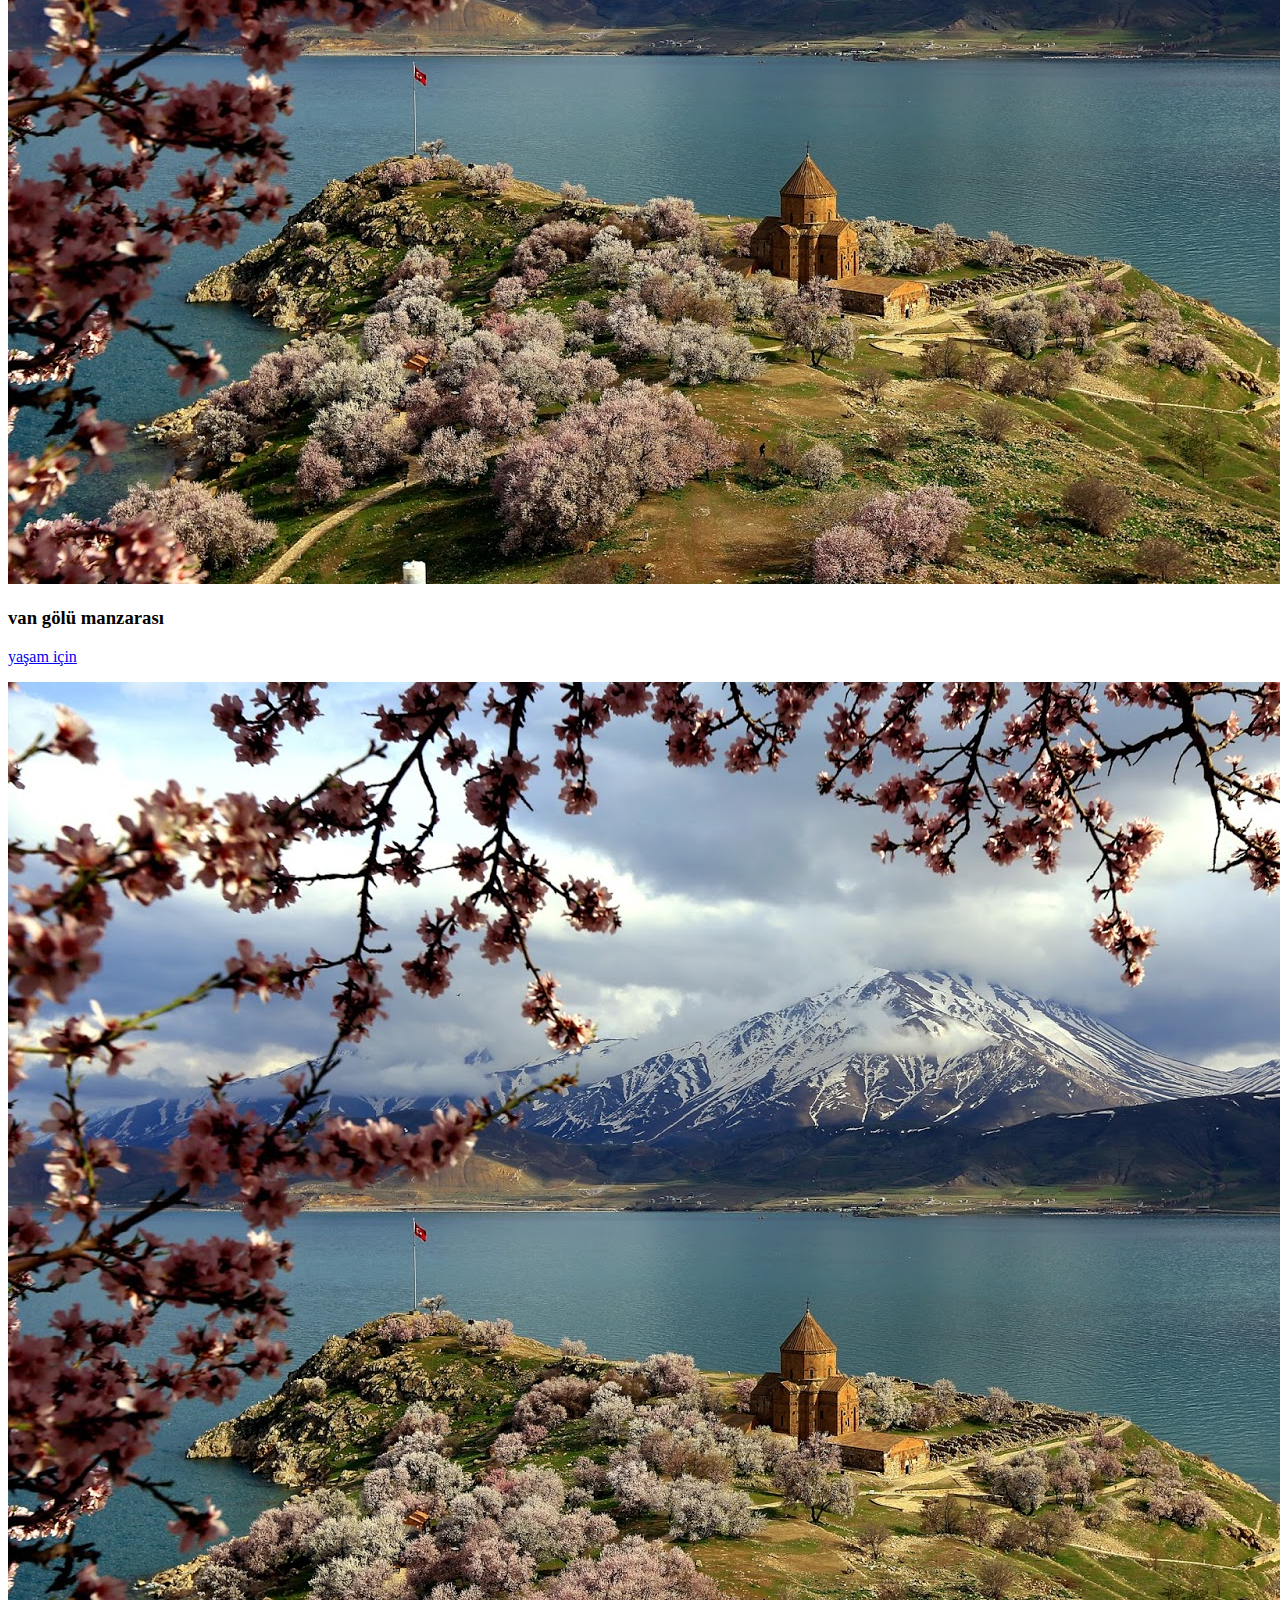
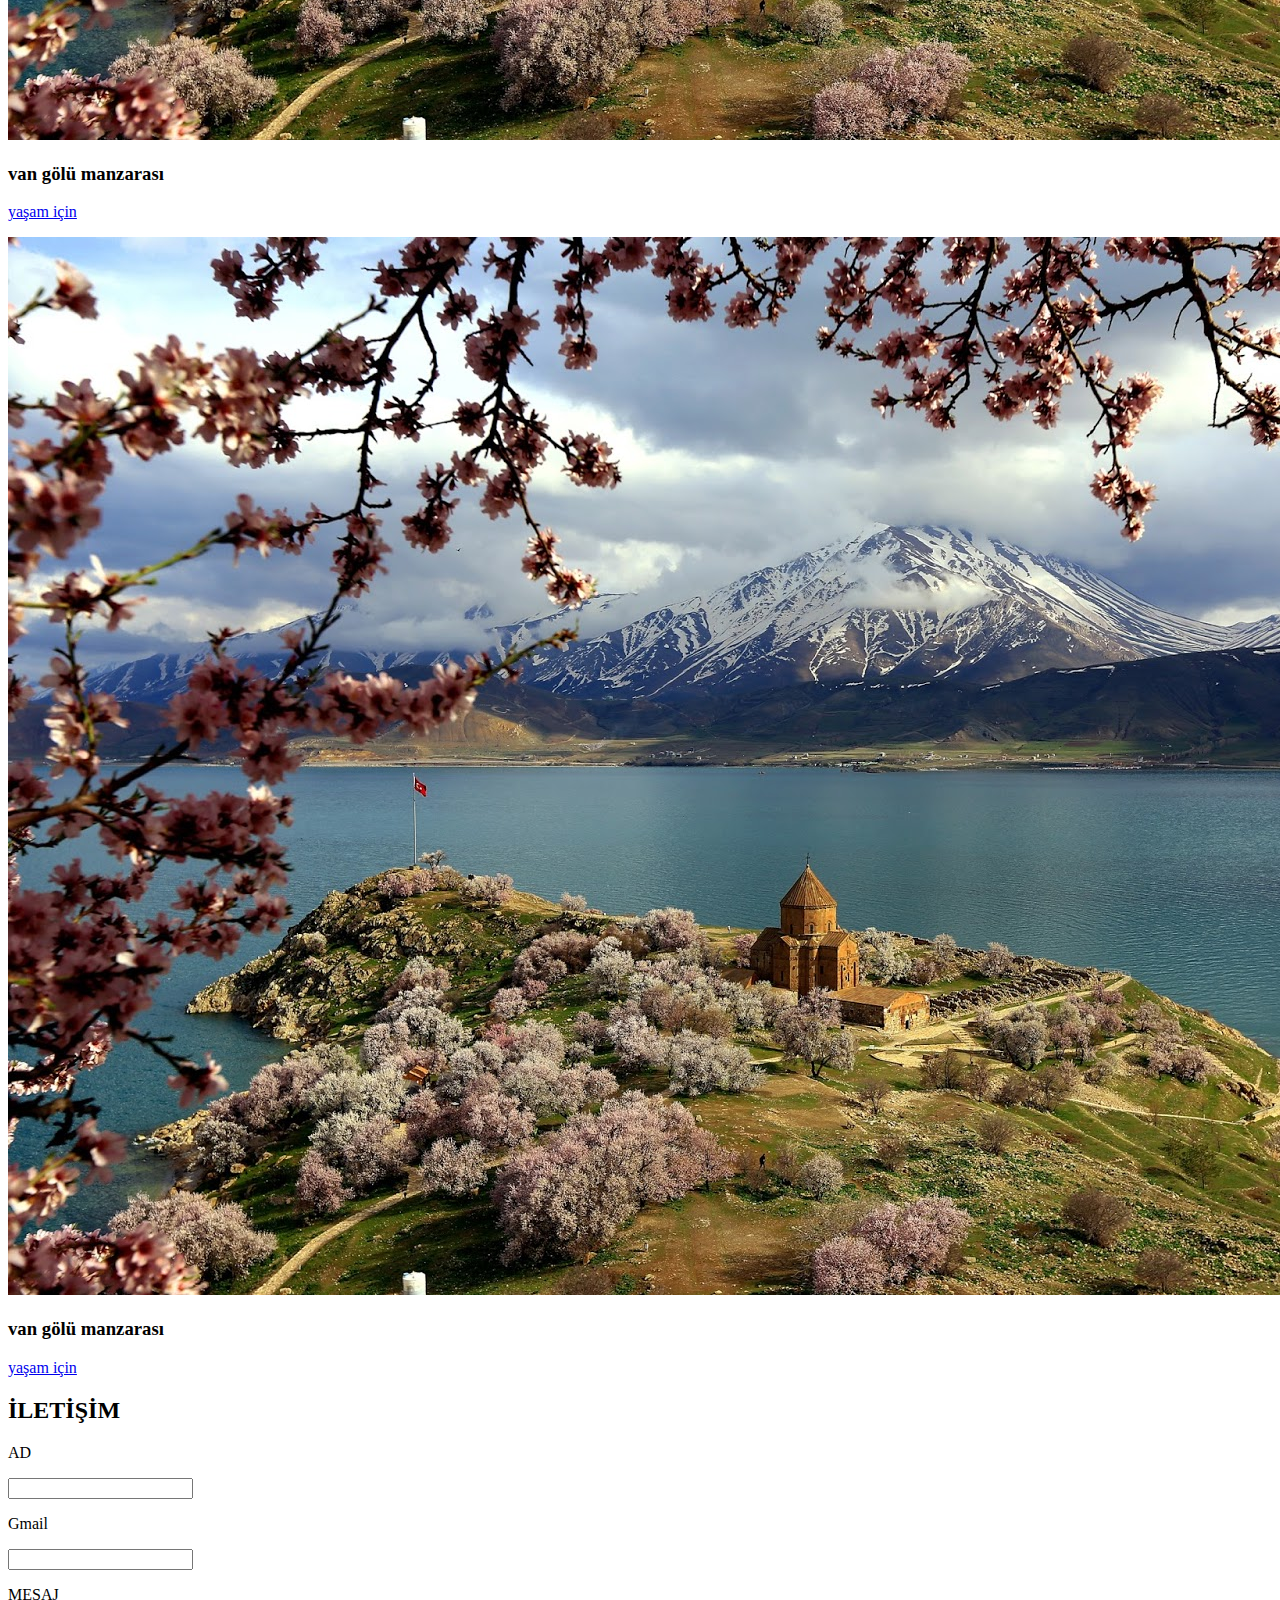
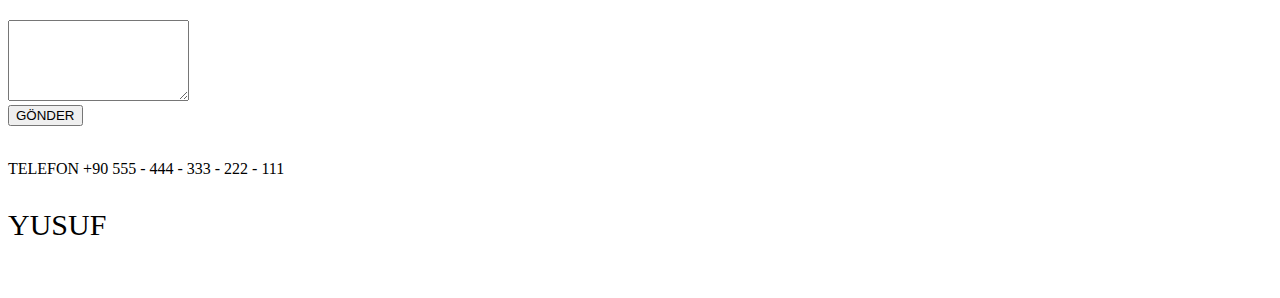
==== commit 8dc7d111: "Update index.html" ====
--- a/index.html
+++ b/index.html
@@ -187,7 +187,7 @@
       <div class="col-md-6 col-lg-4">
         <div class="portfolio-item">
           <img src="vg.jpg" class="w-100 img-thumbnail" alt="portfolio-item">
-          <h3 class="text-capitalize fs-5 my-2">van manzarası</h3>
+          <h3 class="text-capitalize fs-5 my-2">van gölü manzarası</h3>
           <p class="mb-4"><a href="#" class="text-danger text-decoration-none">yaşam için</a></p>
         </div>
       </div>
@@ -294,4 +294,4 @@
     <script src="https://cdn.jsdelivr.net/npm/bootstrap@5.0.2/dist/js/bootstrap.min.js" integrity="sha384-cVKIPhGWiC2Al4u+LWgxfKTRIcfu0JTxR+EQDz/bgldoEyl4H0zUF0QKbrJ0EcQF" crossorigin="anonymous"></script>
     -->
   </body>
-</html>+</html>
